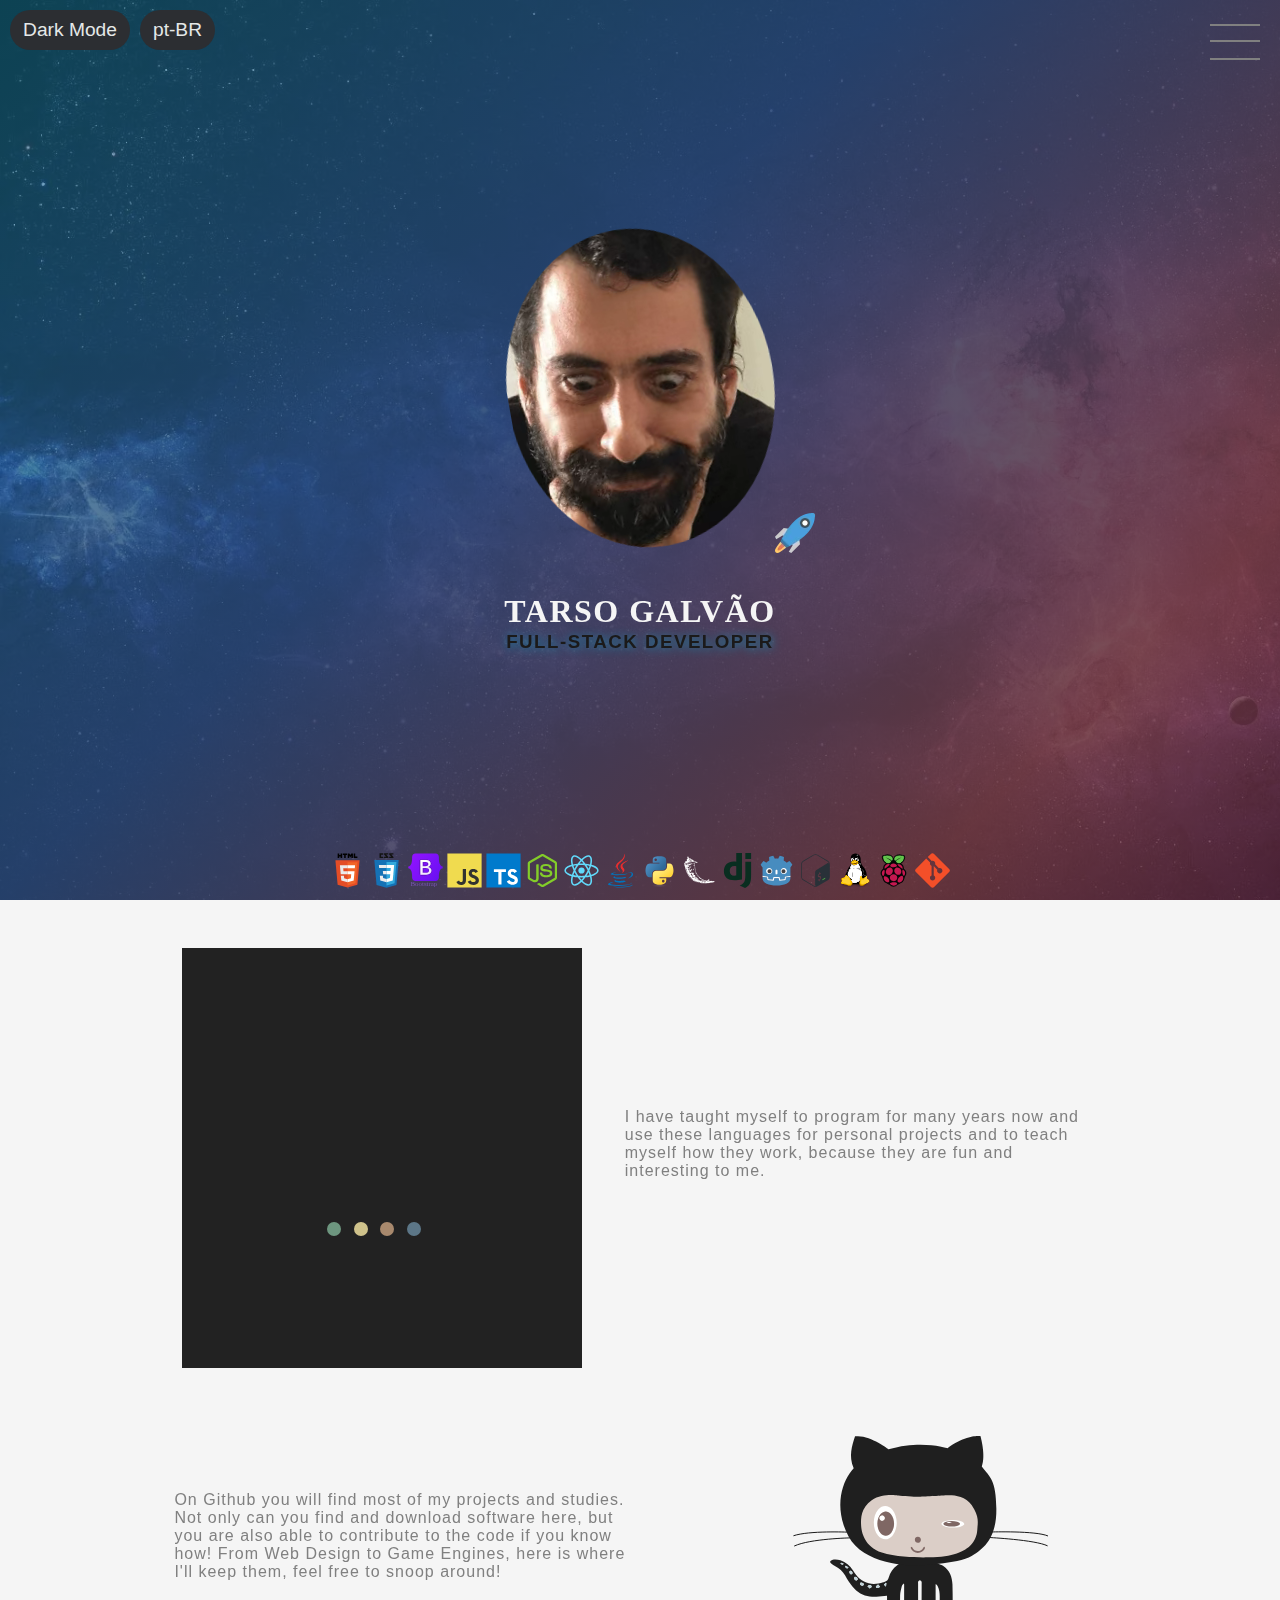
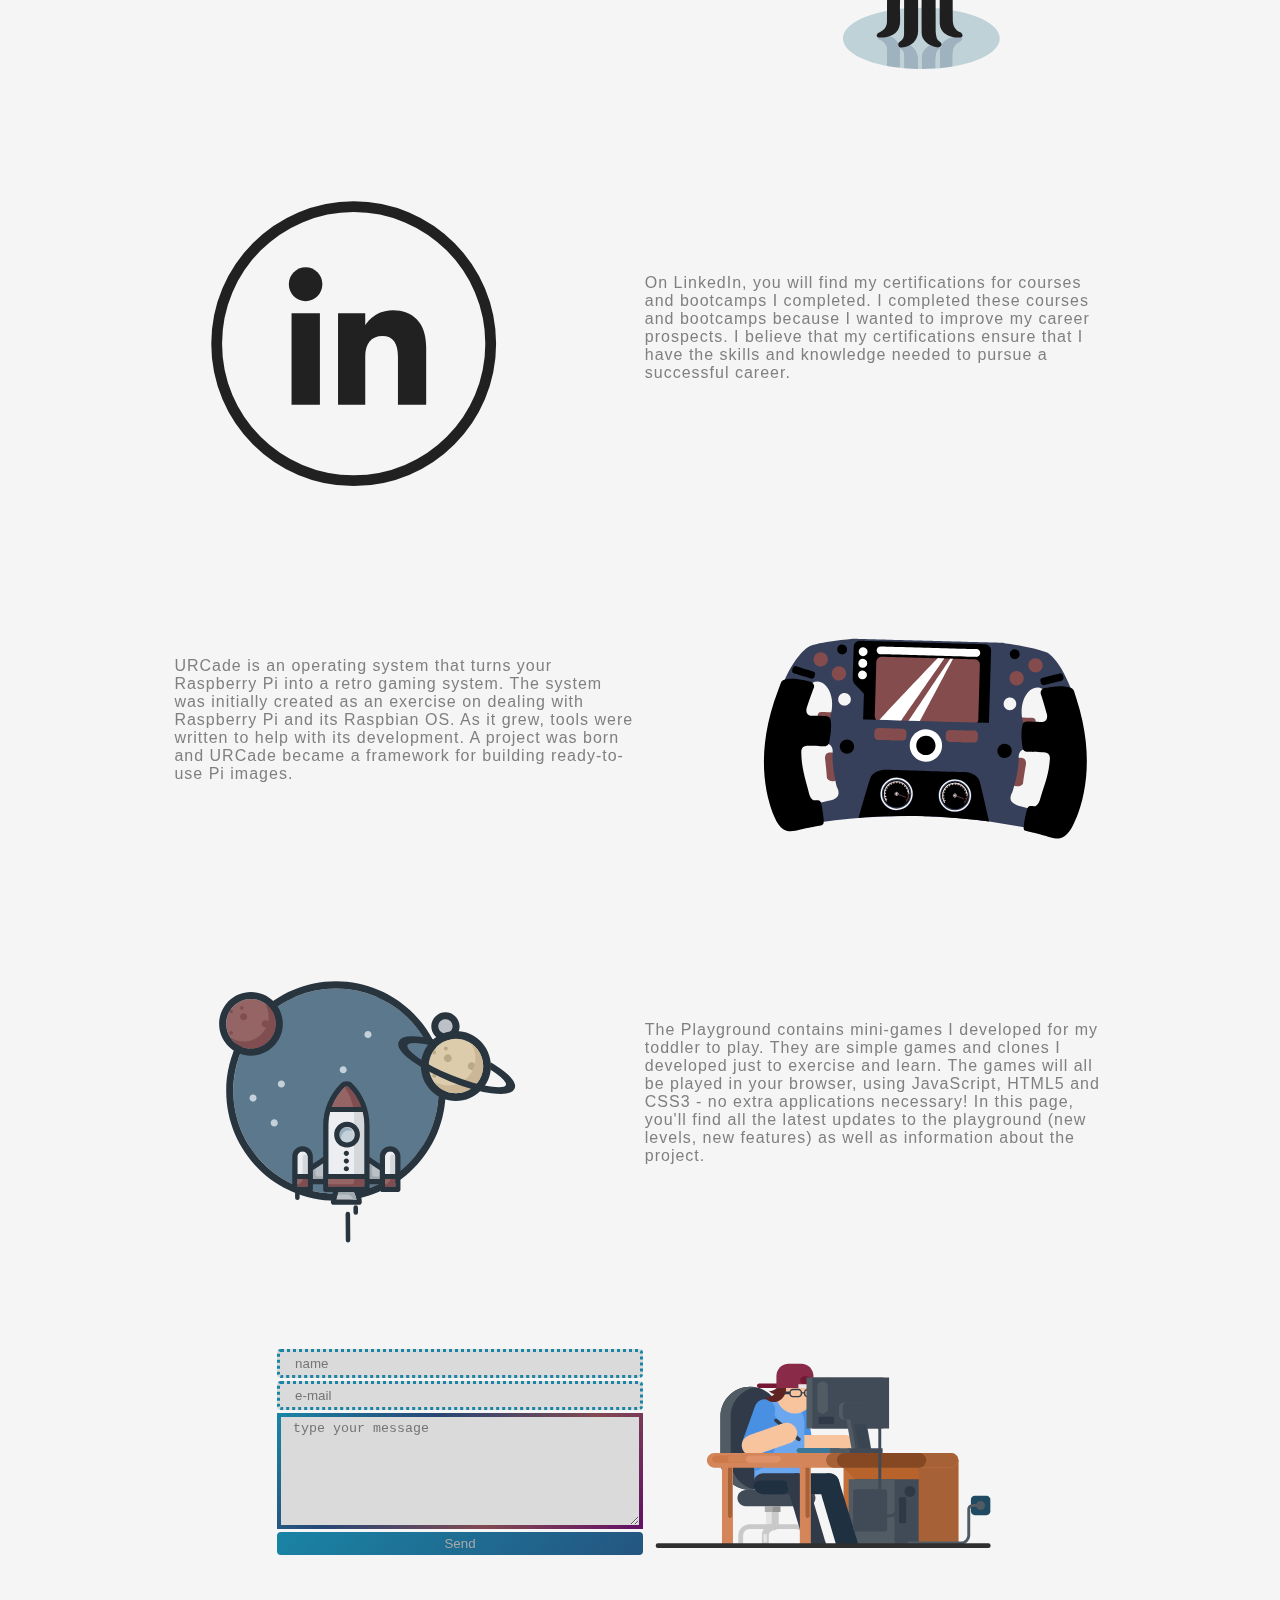
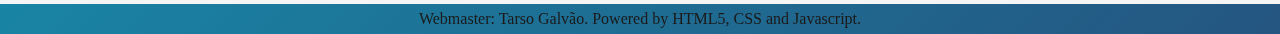
==== My Landing Page/index.html @ 0aa9a700 "video tags" ====
<!DOCTYPE html>
<html lang="en">

    <head>
        <meta charset="UTF-8">
        <meta name="viewport" content="width=device-width, initial-scale=1.0">
        <link rel="shortcut icon" type="image/png" href="favicon.png"/>
        <link rel="stylesheet" type="text/css" href="src/css/styles.css">
        <title>Tarso Galvão</title>
    </head>

    <body>
        <!-- HEADER -->
        <header id="Header" class="header">

            <div>
                <!-- mode/lang corner buttons -->
                <button id="mode-selector">texts changed in scripts.js</button>
                <button id="lang-selector">texts changed in scripts.js</button>
                
                <!-- corner menu -->
                <div class="checkbox-container">
                    <div class="checkbox-wrapper">

                        <!-- hamburguer menu -->
                        <input type="checkbox" id="toggle">
                        <label class="checkbox" for="toggle">
                            <div class="trace"></div>
                            <div class="trace"></div>
                            <div class="trace"></div>
                        </label>

                        <!-- menu items -->
                        <div class="menu"></div>
                        <nav class="menu-items">
                            <ul>
                                <li>
                                    <a id="cv">texts changed in scripts.js (Curriculum)</a>
                                </li>
                                <li>
                                    <a href="https://www.linkedin.com/in/tarsogalvao" target="_blank">Linkedin</a>
                                </li>
                                <li>
                                    <a href="https://github.com/surtarso" target="_blank">Github</a>
                                </li>
                                <li>
                                    <a href="https://www.instagram.com/surtarso/" target="_blank">Instagram</a>
                                </li>
                                <li>
                                    <a id="ct" href="mailto:tarso.galvao@gmail.com">texts changed in scripts.js (Contact)</a>
                                </li>
                            </ul>
                        </nav>
                    </div>
                </div>
            </div>

            <!-- Header main image + name text-->            
            <video playsinline autoplay muted loop class="header-image" width="267px" height="320px" src="img/me.webm" type="video/webm" preload="auto"></video>
            <h1>Tarso Galvão</h1>
            <!-- job description -->
            <h3 id="ht">texts changed in scripts.js</h3>
            <!-- rocket -->
            <a id="rocket"><img src="img/rocket.webp" width="40px" height="40px" type="image/webp" id="Rocket"></a>

            <!-- icons display -->
            <div class="row">
                <div class="column">
                    <img class="icons" type="image/svg+xml" width="35px" height="35px" title="HTML 5" src="img/icons/html5-original-wordmark.svg" />
                </div>
                <div class="column">
                    <img class="icons" type="image/svg+xml" width="35px" height="35px" title="CSS 3" src="img/icons/css3-original-wordmark.svg" />
                </div>
                <div class="column">
                    <img class="icons" type="image/svg+xml" width="35px" height="35px" title="Bootstrap" src="img/icons/bootstrap-original-wordmark.svg" />    
                </div>
                <div class="column">
                    <img class="icons" type="image/svg+xml" width="35px" height="35px" title="Javascript" src="img/icons/javascript-original.svg" />
                </div>
                <div class="column">
                    <img class="icons" type="image/svg+xml" width="35px" height="35px" title="Typescript" src="img/icons/typescript-original.svg" />
                </div>
                <div class="column">
                    <img class="icons" type="image/svg+xml" width="35px" height="35px" title="Node.js" src="img/icons/nodejs-original.svg" />
                </div>
                <div class="column">
                    <img class="icons" type="image/svg+xml" width="35px" height="35px" title="React.js" src="img/icons/react-original.svg" />
                </div>
                <div class="column">
                    <img class="icons" type="image/svg+xml" width="35px" height="35px" title="Java" src="img/icons/java-original.svg" />
                </div>
                <div class="column">
                    <img class="icons" type="image/svg+xml" width="35px" height="35px" title="Python" src="img/icons/python-original.svg" />
                </div>
                <div class="column">
                    <img class="icons" type="image/svg+xml" width="35px" height="35px" title="Flask" src="img/icons/flask-original.svg" />
                </div>
                <div class="column">
                    <img class="icons" type="image/svg+xml" width="35px" height="35px" title="Django" src="img/icons/django-plain.svg" />
                </div>          
                <div class="column">
                    <img class="icons" type="image/svg+xml" width="35px" height="35px" title="Godot Engine" src="img/icons/godot-original.svg" />
                </div>
                <div class="column">
                    <img class="icons" type="image/svg+xml" width="35px" height="35px" title="Born Again Shell" src="img/icons/bash-original.svg" /> 
                </div>
                <div class="column">
                    <img class="icons" type="image/svg+xml" width="35px" height="35px" title="Debian Linux" src="img/icons/linux-original.svg" />
                </div>
                <div class="column">
                    <img class="icons" type="image/svg+xml" width="35px" height="35px" title="Raspberry Pi" src="img/icons/raspberrypi-original.svg" />
                </div>
                <div class="column">
                    <img class="icons" type="image/svg+xml" width="35px" height="35px" title="Git/Github" src="img/icons/git-original.svg" />
                </div>
            </div>

        <!-- canvas testing ground -->    
        <canvas id="Canvas"></canvas>

        </header>

        <!-- cards container -->
        <main class="container">

            <!-- card 0 (no links) GRAPH -->
            <div class="card-container">
                    <div class="card-0 card-all">
                        <div class="card-iframe">
                            <div>
                                <iframe id="iFrame" loading="lazy" src="api/api.html?surtarso" scrolling="no"></iframe>
                            </div>
                        </div>
                    </div>
                </a>
                <div id="card-0" class="card-text">texts changed in scripts.js</div>
            </div>

            <!-- card 1 GITHUB -->
            <div class="card-container">
                <div id="card-1" class="card-text">texts changed in scripts.js</div>
                <a class="links" href="https://github.com/surtarso" target="_blank">
                    <div class="card-1 card-all">
                        <div class="card-wrapper">
                            <lottie-player class="card-icon" src="img/cards/github.json" background="transparent" speed="1" loop autoplay></lottie-player>
                        </div>
                    </div>
                </a>
            </div>

            <!-- card 2 LINKEDIN -->
            <div class="card-container">
                <a class="links" href="https://www.linkedin.com/in/tarsogalvao" target="_blank">
                    <div class="card-2 card-all">
                        <div class="card-wrapper">
                            <lottie-player class="card-icon" src="img/cards/linkedin.json" background="transparent" speed="1" loop autoplay></lottie-player>
                        </div>
                    </div>
                </a>
                <div id="card-2" class="card-text">texts changed in scripts.js</div>
            </div>

            <!-- card 3 URCADE -->
            <div class="card-container">
                <div id="card-3" class="card-text">texts changed in scripts.js</div>
                <a class="links" href="https://solidserverbr.ddns.net/urcade/" target="_blank">
                    <div class="card-3 card-all">
                        <div class="card-wrapper">
                            <lottie-player class="card-icon" src="img/cards/urcade.json" background="transparent" speed="1" loop autoplay></lottie-player>
                        </div>
                    </div>
                </a>
            </div>

            <!-- card 4 PLAYGROUND -->
            <div class="card-container">
                <a class="links" href="https://tarsogalvao.ddns.net/games">
                    <div class="card-4 card-all">
                        <div class="card-wrapper">
                            <lottie-player class="card-icon" src="img/cards/playground.json" background="transparent" speed="1" loop autoplay></lottie-player>
                        </div>
                    </div>
                </a>
                <div id="card-4" class="card-text">texts changed in scripts.js</div>
            </div>

        <!-- pre-footer (messages) wrapper-->
        <div class="msgbox-wrapper">

             <!--MESSAGE-BOX -->
            <div class="form-container">
                <form class="form" action="https://formsubmit.co/84650f89c803d4646b0d3490539ffc29" method="POST">
                    <input type="hidden" name="_next" value="https://tarsogalvao.ddns.net/cv/thanks.html">
                    <input type="text" name="_honey" class="message-honey">
                    <input type="hidden" name="_captcha" value="false">
                    <input type="hidden" name="_subject" value="Mensagem do site!">
                    <input class="form-input" type="text" name="name" required placeholder="name">
                    <input class="form-input" type="email" name="email" required placeholder="email">
                    <textarea class="form-message" name="message" required placeholder="message"></textarea>
                    <button class="form-btn" type="submit">texts changed in scripts.js</button>
                </form>
            </div>
            <!-- message icon -->
            <div class="form-container">
                <lottie-player class="card-icon" src="img/working.json" background="transparent" speed="1" loop autoplay></lottie-player>
            </div>          
        </div>

    </main>
        <!-- FOOTER -->
        <footer class="footer">
            <a href="mailto:tarso.galvao@gmail.com">Webmaster: Tarso Galvão</a>
            <p>. Powered by HTML5, CSS and Javascript.</p>
        </footer>

        <!-- mode and language buttons toggler, rocket control -->
        <script async type="text/javascript" src="src/js/scripts.js" nonce="rAnd0m123"></script>
        <!-- cards animated figures (json player)-->
        <script defer type="text/javascript" src="src/js/lottie-player.js" nonce="rAnd0m123"></script>
        <!-- canvas -->
        <!-- <script type="text/javascript" src="src/js/canvas.js" nonce="rAnd0m123"></script> -->
    </body>
</html>
---- My Landing Page/src/css/styles.css ----
body {
    padding: 0;
    margin: 0;
    background: whitesmoke;
    font-family: Cambria, Cochin, Georgia, Times, 'Times New Roman', serif;
    text-decoration: none;
    overflow-x: clip;
    transition: all 0.5s linear;
}
body.dark-mode { background: #1a1919; }

/* html canvas */
#Canvas{
    position: absolute;
    margin: 0;
    padding: 0;
    /* border: 10px solid black; */
}
/* -------------------------------------------------------CORNER BUTTONS: */
/* light/dark and lang BUTTONS */
#mode-selector,
#lang-selector{
    z-index: 2;
    cursor: pointer;
    position: fixed;
    top: 0;
    left: 0;
    margin-left: 10px;
    margin-top: 10px;
	border-radius: 40px;
	font-size: 1.2rem;
	height: 40px;
	width: 120px;
	border: none;
	background-color: #2c2e32;
	color: #e5e8e8;
	transition: all 0.3s linear;
}
/* language selector button diff */
#lang-selector{
    margin-left: 140px;
	width: 75px;
}

#mode-selector:hover,
#lang-selector:hover {
	background-color: #000401;
    transition: all 0.3s linear;
}
#mode-selector.dark-mode,
#lang-selector.dark-mode {
	background-color: #e5e8e8;
	color: #35383c;
    transition: all 0.3s linear;
}
#mode-selector.dark-mode:hover,
#lang-selector.dark-mode:hover {
	background-color: #4e545c;
	color: #e5e8e8;
    transition: all 0.3s linear;
}



/* ----------------------------------------------------------HEADER: */
/* header bg */
.header { /* light years */
    height: 100vh;
    width: 100%;
    background: linear-gradient(-45deg,rgb(73, 12, 73, 0.5), rgba(109, 57, 65, 0.9), rgb(40, 70, 116, 0.9), rgb(25, 132, 165, 0.5)), url('../../img/bg/nebula.webp');
    background-size: 140%;
    display: flex;
    flex-direction: column;
    align-items: center;
    justify-content: center;
    position: center;
    animation: backgroundTransition 18s ease-in-out infinite;
    transition: all 0.5s linear;
}
.header.dark-mode {  /* black hole */
    animation: none;
    background: linear-gradient(-45deg,rgba(27, 7, 27, 0.7), rgba(1, 21, 27, 0.7)), url('../../img/bg/blackhole.webp');
    background-position: center;
    background-repeat: repeat-y;
    animation: backgroundTransition-dark 16s ease-in-out infinite;
    transition: all 0.5s linear; 
}

@keyframes backgroundTransition {
    0%   { background-position: 0%  80%; }
    50%  { background-position: 80% 100%; }
    100% { background-position: 0%  80%; }
}
@keyframes backgroundTransition-dark {
    0%   { background-size: 150%; }
    50%  { background-size: 180%; }
    100% { background-size: 150%; }
}

h1{  /*tarso galvao*/
    text-transform: uppercase;
    letter-spacing: 1.5px;
    color: whitesmoke;
    animation: header-text 2s 1;
    margin-top: -5px;
    transition: all 0.5s linear;
}
h1.dark-mode { color:rgb(93, 73, 129); }

h3, h4{  /*full stack dev*/
    margin-top: -20px;
    font-family: Arial;
    font-weight: bold;
    text-transform: uppercase;
    letter-spacing: 1.5px;
    color: #1b1a1a;
    text-shadow: rgb(25, 132, 165) 1px 1px 10px;

    animation: header-text 2.5s 1;
    animation-timing-function: cubic-bezier(0.075, 0.82, 0.165, 1);
    transition: all 0.5s linear;
}
h4.dark-mode,
h3.dark-mode {
    color: gray;
    text-shadow: #88acd1 1px 1px 4px;

}

@keyframes header-text {
    0%  { color: transparent; }
    35% { letter-spacing: 5px;
          margin-bottom: -10px; }
    85% { letter-spacing: 1.5px; }
}

.header-image { /*my ugly ass face*/
    visibility: visible;
    opacity: 1;
    transform: rotate(-10deg);
    /* height: 40%; */
    border-radius: 50%;
    margin-bottom: 50px;
    transition: all 0.5s linear;
}
.header-image.dark-mode{
    filter:grayscale(0.5);
}

/* --------------------------------------------------ROCKET CONTROL: */
/* the rocket anchor*/
#rocket{
    position: absolute;
    left: 50%;
    right: 50%;
}

/* the rocket img */
#Rocket {
    margin: 0;
    margin-top: 170px;
    padding: 15vh;
    animation: infinite-spinning 4s infinite;
    animation-timing-function: linear;
    transform-origin: 0% 0%;
}

#Rocket:hover {
    animation-play-state: paused;
}

@keyframes infinite-spinning {
    from { transform: rotate(0deg); }
    to   { transform: rotate(-360deg); }
}


/* ---------------------------------------------PROG. LANGUAGES ICONS: */
/* programming language icons*/
.icons{
    /* width: 35px; */
    padding: 2px;
    transition: all 0.5s linear;
}

.icons:hover{
    content: attr(data-text);
    transform: scale(1.5);
    transition: all 0.1s linear;
}

.row{
    position: absolute;
    display: flex;
    flex-wrap: wrap-reverse;
    bottom: 0;
    padding: 0.5%;
    animation: icon-shrink 2s 1;
    animation-timing-function: cubic-bezier(0.075, 0.82, 0.165, 1);
}

@keyframes icon-shrink{
    0%   { transform: scale(1.5); }
    60%  { transform: scale(0.8); }
    100% { transform: scale(1); }
}


/* --------------------------------------------------- MENU HAMBURGUER: */
/* menu hamburger */
.checkbox-container {
    display: flex;
    justify-content: center;
    align-items: center;
}

.checkbox {
    height: 100px;
    width: 90px;
    position: fixed;
    top: 0;
    right: 0;
    display: flex;
    justify-content: center;
    cursor: pointer;
    z-index: 3;
    transition: 400ms ease-in-out 0;
}

.checkbox .trace {
    width: 50px;
    height: 2px;
    background-color: gray;
    position: absolute;
    transition: 0.5s ease-in-out;
}

/* menu unclicked*/
.checkbox .trace:nth-child(1) {
    top: 24px;
    transform: rotate(0);
}
.checkbox .trace:nth-child(2) {
    top: 40px;
    transform: rotate(0);
}
.checkbox .trace:nth-child(3) {
    top: 58px;
    transform: rotate(0);
}

/* menu clicked animation*/
#toggle:checked + .checkbox .trace:nth-child(1) {
    transform: rotate(45deg);
    background-color: purple;
    top: 47px;
}
#toggle:checked + .checkbox .trace:nth-child(2) {
    transform: translateX(100px);
    width: 30px;
    visibility: hidden;
    opacity: 0;
}
#toggle:checked + .checkbox .trace:nth-child(3) {
    transform: rotate(-45deg);
    background-color: purple;
    top: 48px;
}

/* some com o checkbox original */
#toggle { display: none; }

/* ---------------------------------------------- MENU HB LINKS/TEXT: */
.menu {
    position: fixed;
    top: 28px;
    right: 30px;
    background: transparent;
    height: 40px;
    width: 40px;
    border-radius: 50%;
    box-shadow: 0px 0px 0px 0px gray;
    z-index: -1;
    transition: 400ms ease-in-out 0s;
}

.menu-items {
    position: fixed;
    top: 0;
    left: 0;
    width: 100%;
    height: 100vh;
    display: flex;
    justify-content: center;
    align-items: center;
    z-index: 2;
    opacity: 0;
    visibility: hidden;
    transition: 400ms ease-in-out 0s;
}

.menu-items ul {
    list-style-type: none;
    text-align: right;
}

.menu-items ul li a {
    margin: 10px 0;
    color: rgb(83, 46, 83);
    text-decoration: none;
    text-transform: uppercase;
    letter-spacing: 4px;
    font-size: 35px;
}
.menu-items.dark-mode ul li a { color: gray; }

/* animacao do conteudo do menu abrindo*/
#toggle:checked + .checkbox { background-color: whitesmoke; }
/* cor do fundo do hamburguer*/
#toggle:checked + .checkbox.dark-mode { background-color: #1b1a1a; }

#toggle:checked ~ .menu { /* COR DO FUNDO DO MENU ABERTO*/
    box-shadow: 0px 0px 0px 100vmax whitesmoke;
    z-index: 2;
}
#toggle:checked ~ .menu.dark-mode { /* COR DO FUNDO DO MENU ABERTO*/
    box-shadow: 0px 0px 0px 100vmax #1b1a1a;
    z-index: 2;
}

#toggle:checked ~ .menu-items {
    visibility: visible;
    opacity: 1;
}


/* --------------------------------------------------------CARDS:  */
.container {
    width: 100%;
    height: auto;
    display: flex;
    flex-direction: column;
    justify-content: space-between;
    align-items: center;
    margin: 3rem 0;
    text-decoration: none;
    transition: all 0.5s linear;
}
.card-container {
    display: flex;
    align-items: center;
    justify-content: space-evenly;
    width: 90%;
    text-decoration: none;
    transition: all 0.5s linear;
}

/* all cards */
.card-all{
    margin: 2rem 0 0;
    display: flex;
    justify-content: center;
    align-items: center;
    cursor: pointer;
    filter: grayscale(0.7);
    transition: 0.3s;
}
.card-all:hover{
    filter: grayscale(0);
}
/* api iframe (card-0) PIECHART */
.card-0{ 
    height: 360px;
    width: 300px;
}
#iFrame{
    width: 400px;
    height: 420px;
    top: 50%;
    left: 50%;
    border: none;
}
.card-iframe { margin-left: 25%; }
.card-icon{
    width:360px;
}
/* textos ao lado dos cards */
.card-text {
    width: 40%;
    font-family: sans-serif;
    letter-spacing: 1px;
    color: gray; /* cor do texto ao lado dos cards*/
    transition: all 0.4s linear;
}

.card-wrapper {
    text-align: center;
    display: flex;
    flex-direction: column;
    justify-content: center;
    align-items: center;
    position: relative;
}
.card-all:hover > .card-wrapper::before{
    text-decoration: none;
    opacity: 0.5;
    width: 350px;
    height: 350px;
}
.card-wrapper::before {
    content: '';
    position: absolute;
    height: 150px;
    width: 150px;
    display: block;
    /* cor da borda do card antes hover*/
    border: 5px dotted rgb(13, 160, 197); 
    opacity: 0;
    border-radius: 40%;
    transition: 0.3s;
}

.links { text-decoration: none; }



/* -------------------------------------------------------EMAIL FORM: */
.msgbox-wrapper{
    padding: 0;
    margin: 0;
    margin-bottom: -75px;
    display: grid;
    grid-auto-flow: column;
}

.form-container{
    display: inline-flex;
    align-items: center;
    justify-content: center;

}

.form{
    display: flex;
    flex-direction: column;
}
.message-honey{
    display:none;
}
.form-input,
.form-message,
.form-btn{
    padding: 4px;
    margin-top: 3px;
    border: 3px dotted rgb(25, 132, 165);
    border-radius: 4px;
    background-color: rgb(218, 218, 218);
    min-width: 350px;
}
.form-message{
    height:100px;
    border-width: 4px;
    border-image: linear-gradient(-45deg, rgb(100, 17, 100), rgb(129, 73, 82), rgb(40, 70, 116), rgb(25, 132, 165)) 1;
}
.form-btn{
    cursor: pointer;
    background: linear-gradient(-45deg, rgb(100, 17, 100), rgb(129, 73, 82), rgb(40, 70, 116), rgb(25, 132, 165));
    animation: backgroundTransition 8s ease-in-out infinite;
    background-size: 400% 400%;
    color: darkgray;
    border: 0;
}

/* dark-mode message box*/
.form-input.dark-mode,
.form-message.dark-mode,
.form-btn.dark-mode{
    border: 3px dotted rgb(134, 190, 190);
}
.form-message.dark-mode { border: 4px solid rgb(134, 190, 190); }

.form-btn.dark-mode{
    animation: none;
    border: 0;
}


/* -----------------------------------------------------------FOOTER: */

.footer {
    z-index: 1;
    height: 30px;
    width: 100%;
    display: flex;
    justify-content: center;
    align-items: center;
    background: linear-gradient(-45deg, rgb(100, 17, 100), rgb(129, 73, 82), rgb(40, 70, 116), rgb(25, 132, 165));
    background-size: 400% 400%;
    animation: backgroundTransition 8s ease-in-out infinite;
}
.footer.dark-mode { background: #1b1a1a; }

.footer a,
.footer p{
    text-decoration: none;
    color: #1b1919;
}
.footer.dark-mode a,
.footer.dark-mode p{
    color: rgb(139, 135, 135);
}



/*---------------------------------------------------------------------------------------*/
/* ----------------------------------------RESPONSIVO----------------------------------- */
/*------------------------------------------------------------------------810px----------*/

@media (max-width: 810px) {
    #Rocket{
        width:35px;
        height:35px;
        margin-top: 250px;
        padding: 12vmax;
    }
    .icons { width: 23px; }

    .card-iframe{ margin-left: 5%; }

    #mode-selector{
        margin-top: 23px;
        margin-left: 20px;
        font-size: 11px;
        width: 50px;
        height: 50px;
    }
    #lang-selector{
        margin-top: 23px;
        margin-left: 80px;
        font-size: 11px;
        width: 50px;
        height: 50px;
    }
    
    .checkbox .trace {
        width: 40px;
        height: 5px;
    }
    .header { background-size: cover; }

    .header.dark-mode{
        animation: none;
        animation: backgroundTransition-dark2 16s ease-in-out infinite;
    }
    @keyframes backgroundTransition-dark2 {
        0%   { background-size: 320%; }
        50%  { background-size: 280%; }
        100% { background-size: 320%; }
    }

    h1 { margin-top: -20px; }

    .header-image{
        margin-top: 100px;
        /* height: 35%; */
    }

    .checkbox .trace:nth-child(1) {
        top: 25px;
        transform: rotate(0);
    }
    .checkbox .trace:nth-child(2) {
        top: 40px;
        transform: rotate(0);
    }
    .checkbox .trace:nth-child(3) {
        top: 55px;
        transform: rotate(0);
    }
    .container { margin-top: 2px; }
    .card-container {
        flex-direction: column;
    }
    .container .card-container:nth-child(1),
    .container .card-container:nth-child(3),
    .container .card-container:nth-child(5) {
        flex-direction: column-reverse;
    }
    .card-all{
        filter: none;
    }
    .card {
        height: 250px;
        width: 250px;
    }
    .card-text {
        width: 90%;
        margin-top: 3rem;
        text-align: center;
    }
    .msgbox-wrapper{
        margin-top: 40px;
        grid-auto-flow: row;
        grid-auto-rows: max-content;
    }
    .footer,
    .footer.dark-mode{
        font-size: 12px;
    }
}


/*---------------------------------------------------------------------------------------*/
/* ----------------------------------------RESPONSIVO----------------------------------- */
/*----------------------------------------------------------------------------428px------*/
@media (max-width: 428px) {
    #Rocket{
        margin-top: 80px;
    }
    .header-image{
        margin-top: 0px;
        width: 15rem;
        height: auto;
    }
    .icons { width: 20px; }
    .header.dark-mode{
        animation: none;
        animation: backgroundTransition-dark3 16s ease-in-out infinite;
    }
    @keyframes backgroundTransition-dark3 {
        0%   { background-size: 400%; }
        50%  { background-size: 360%; }
        100% { background-size: 400%; }
    }
    .msgbox-wrapper{
        grid-auto-flow: row;
    }


}
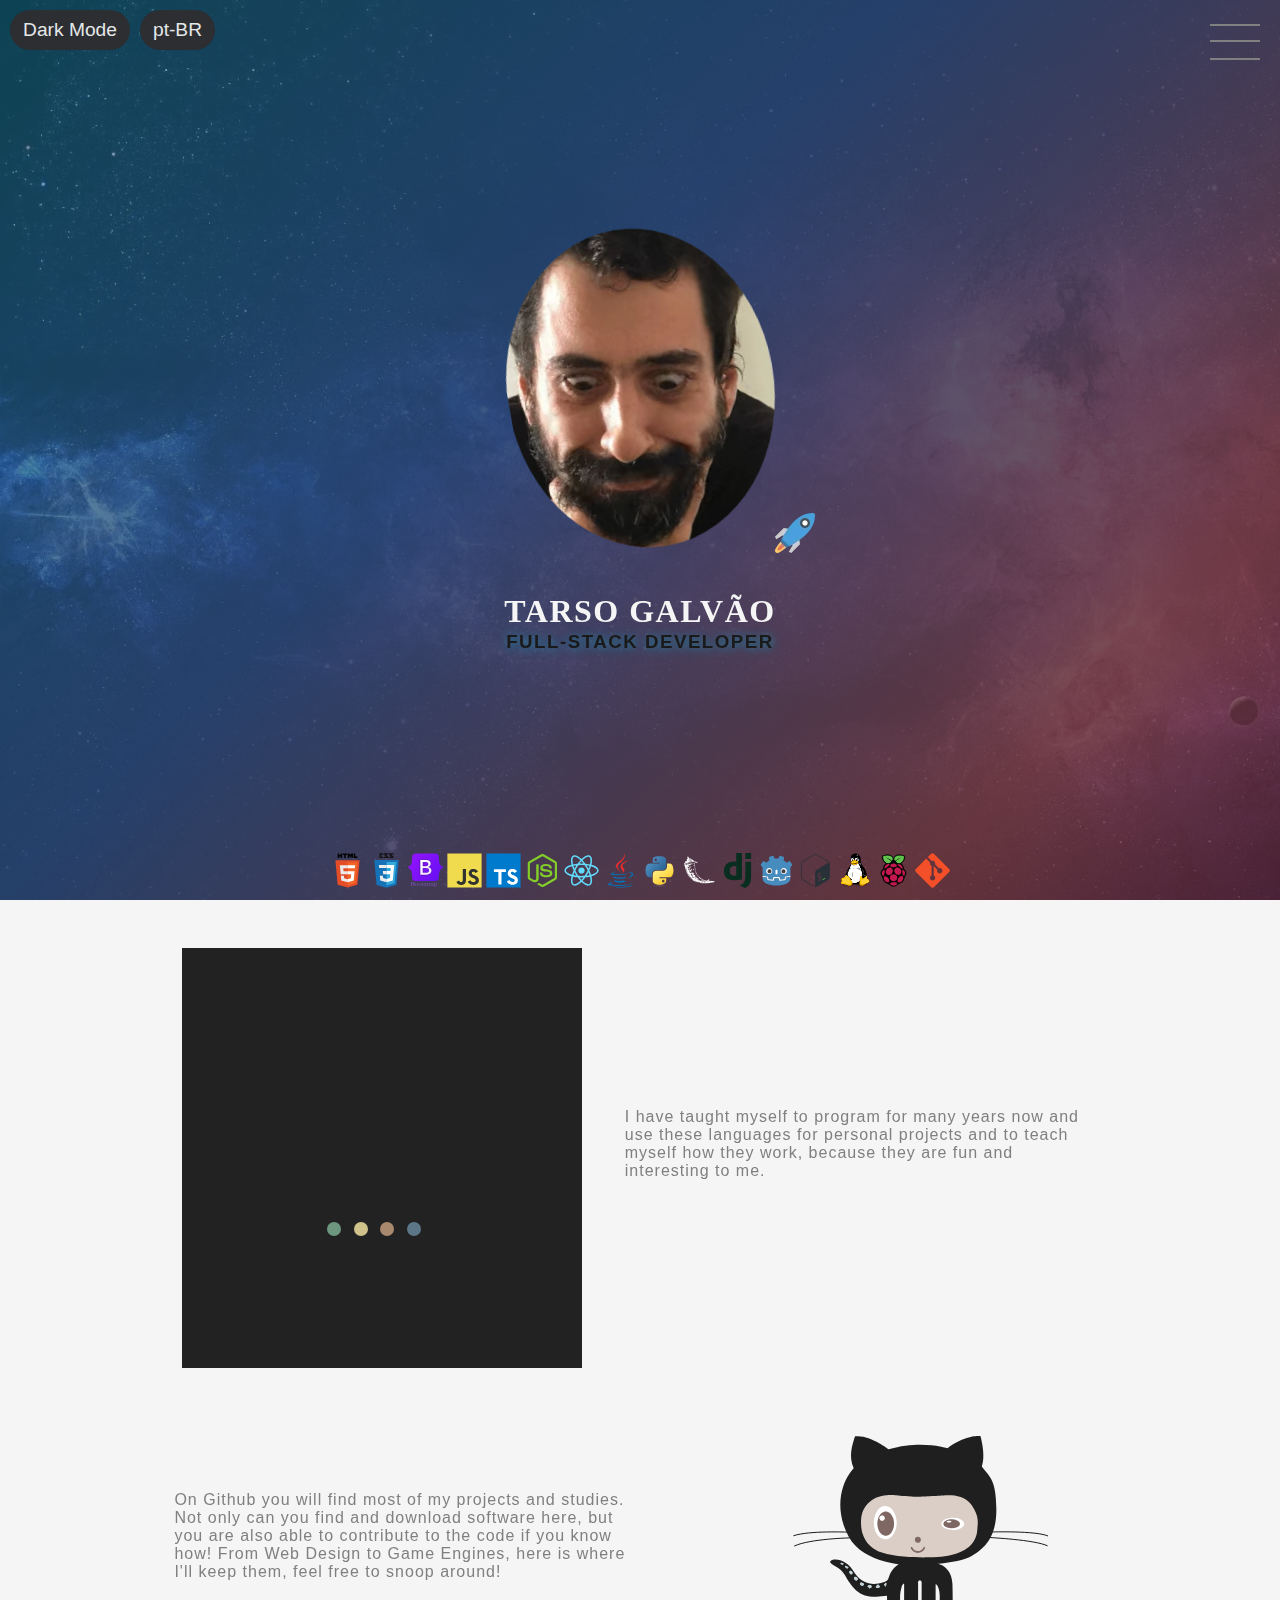
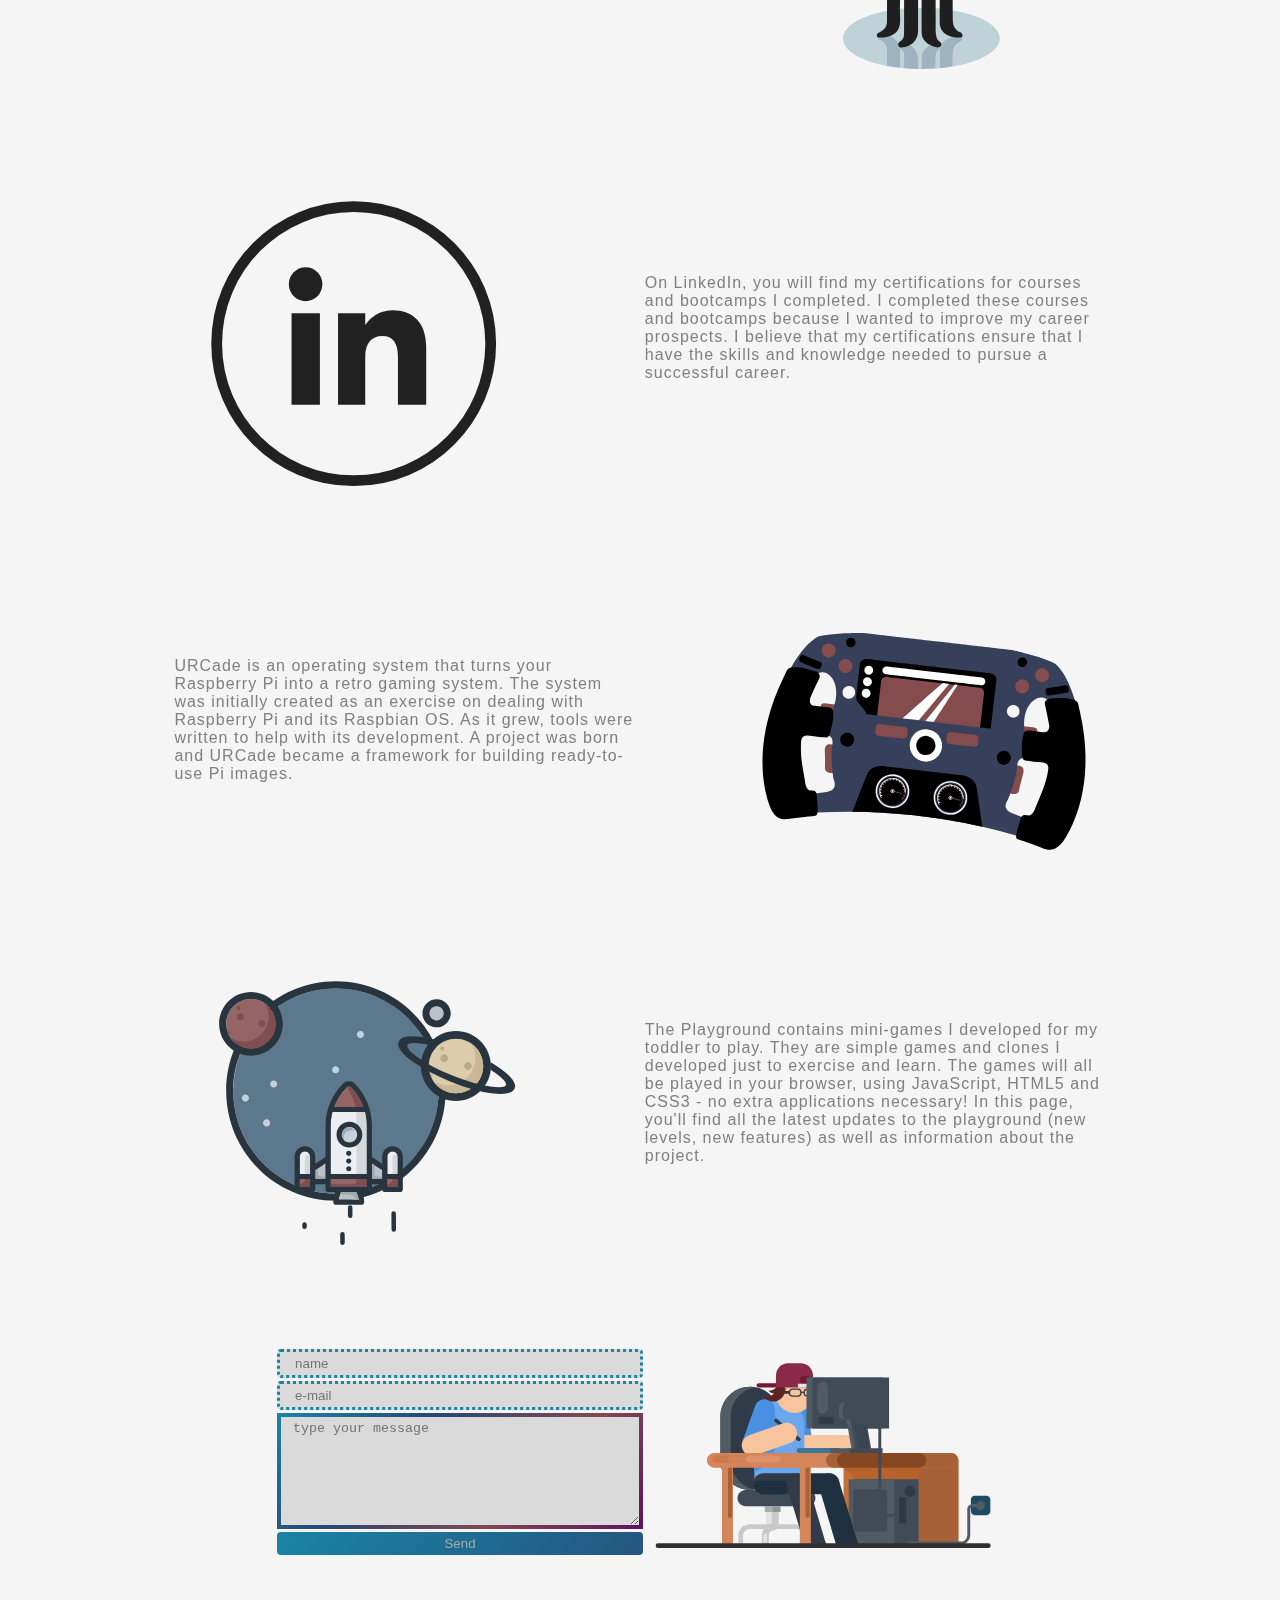
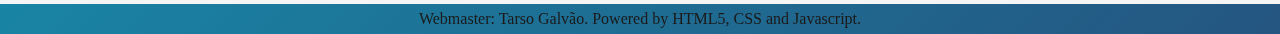
==== commit d7cdb0f9: "added webm, still wont play on ios" ====
--- a/My Landing Page/index.html
+++ b/My Landing Page/index.html
@@ -56,7 +56,7 @@
             </div>
 
             <!-- Header main image + name text-->            
-            <video playsinline autoplay muted loop class="header-image" width="267px" height="320px" src="img/me.webm" type="video/webm" preload="auto"></video>
+            <video muted autoplay playsinline loop class="header-image" width="267px" height="320px" src="img/me.webm" type="video/webm" type="video/webm; codecs='vp9, opus'" preload="auto"></video>
             <h1>Tarso Galvão</h1>
             <!-- job description -->
             <h3 id="ht">texts changed in scripts.js</h3>
--- a/My Landing Page/src/css/styles.css
+++ b/My Landing Page/src/css/styles.css
@@ -4,7 +4,7 @@
     background: whitesmoke;
     font-family: Cambria, Cochin, Georgia, Times, 'Times New Roman', serif;
     text-decoration: none;
-    overflow-x: clip;
+    overflow-x: hidden;
     transition: all 0.5s linear;
 }
 body.dark-mode { background: #1a1919; }
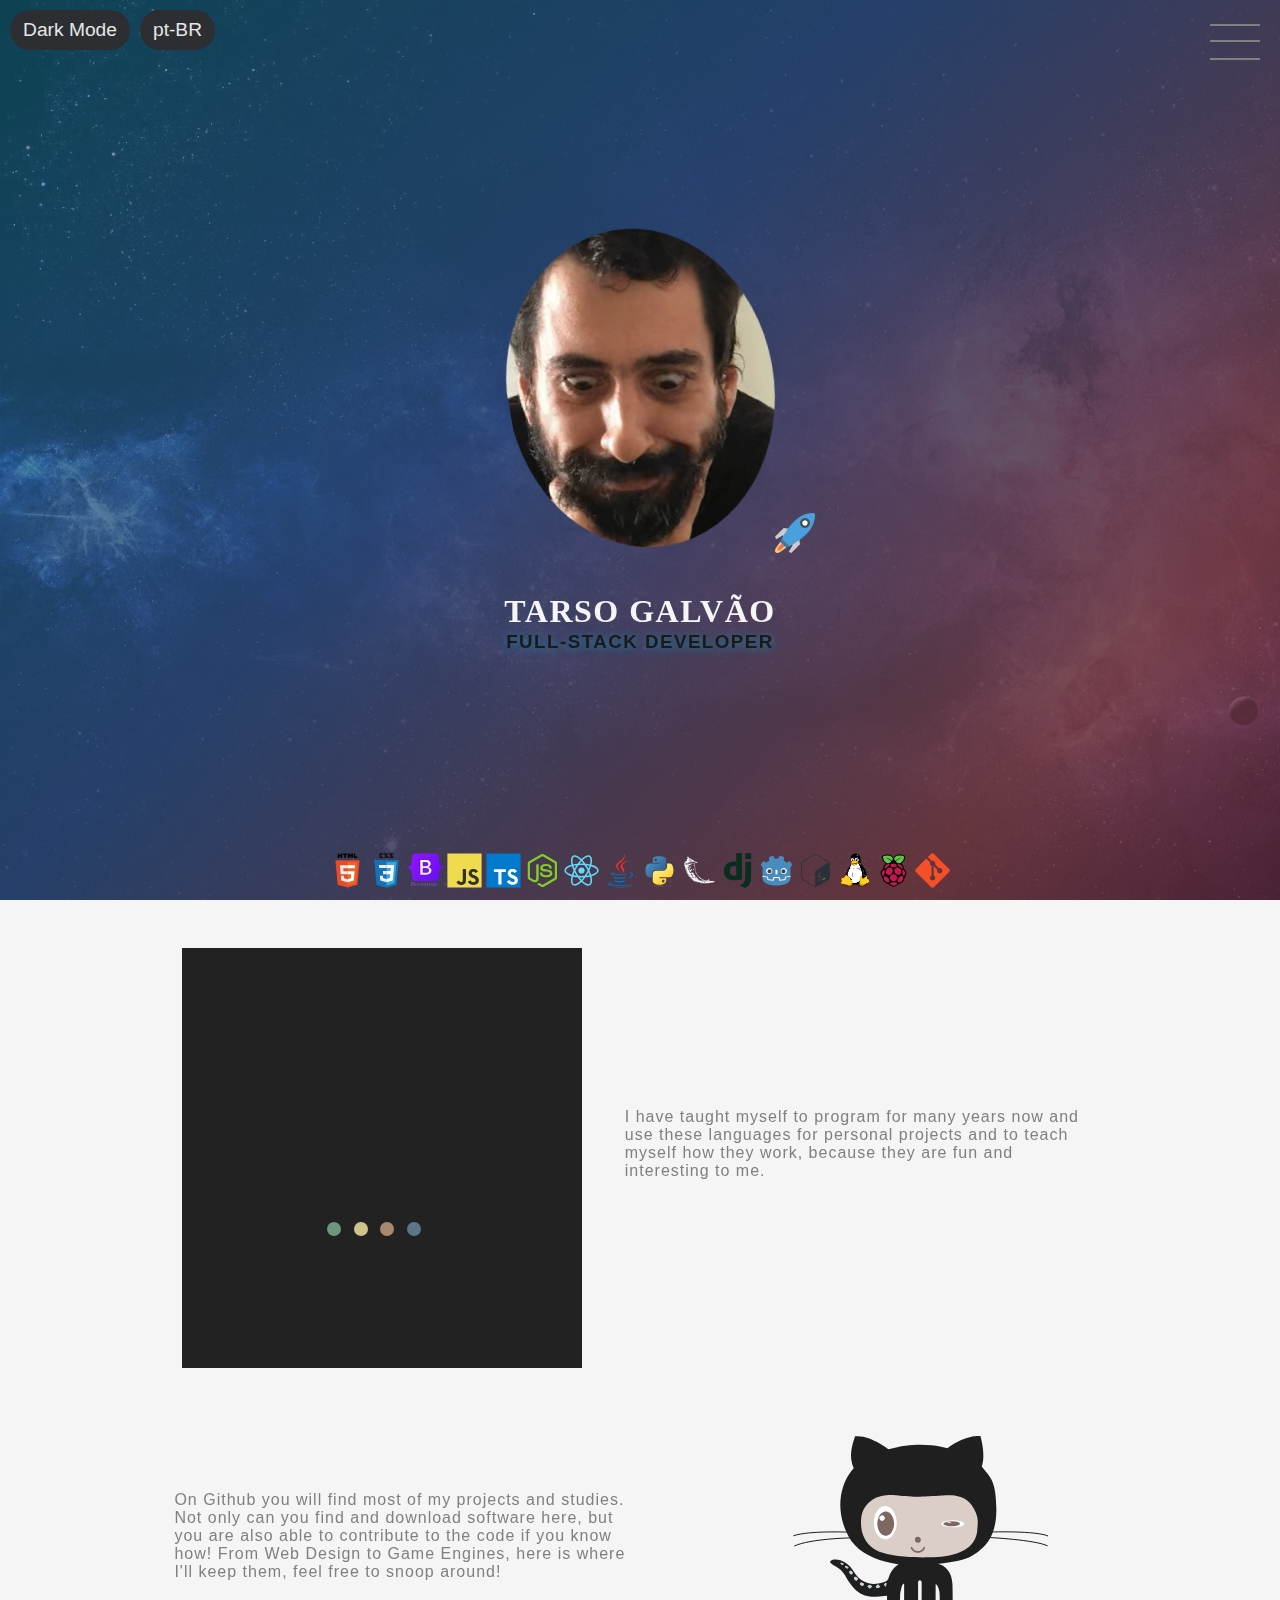
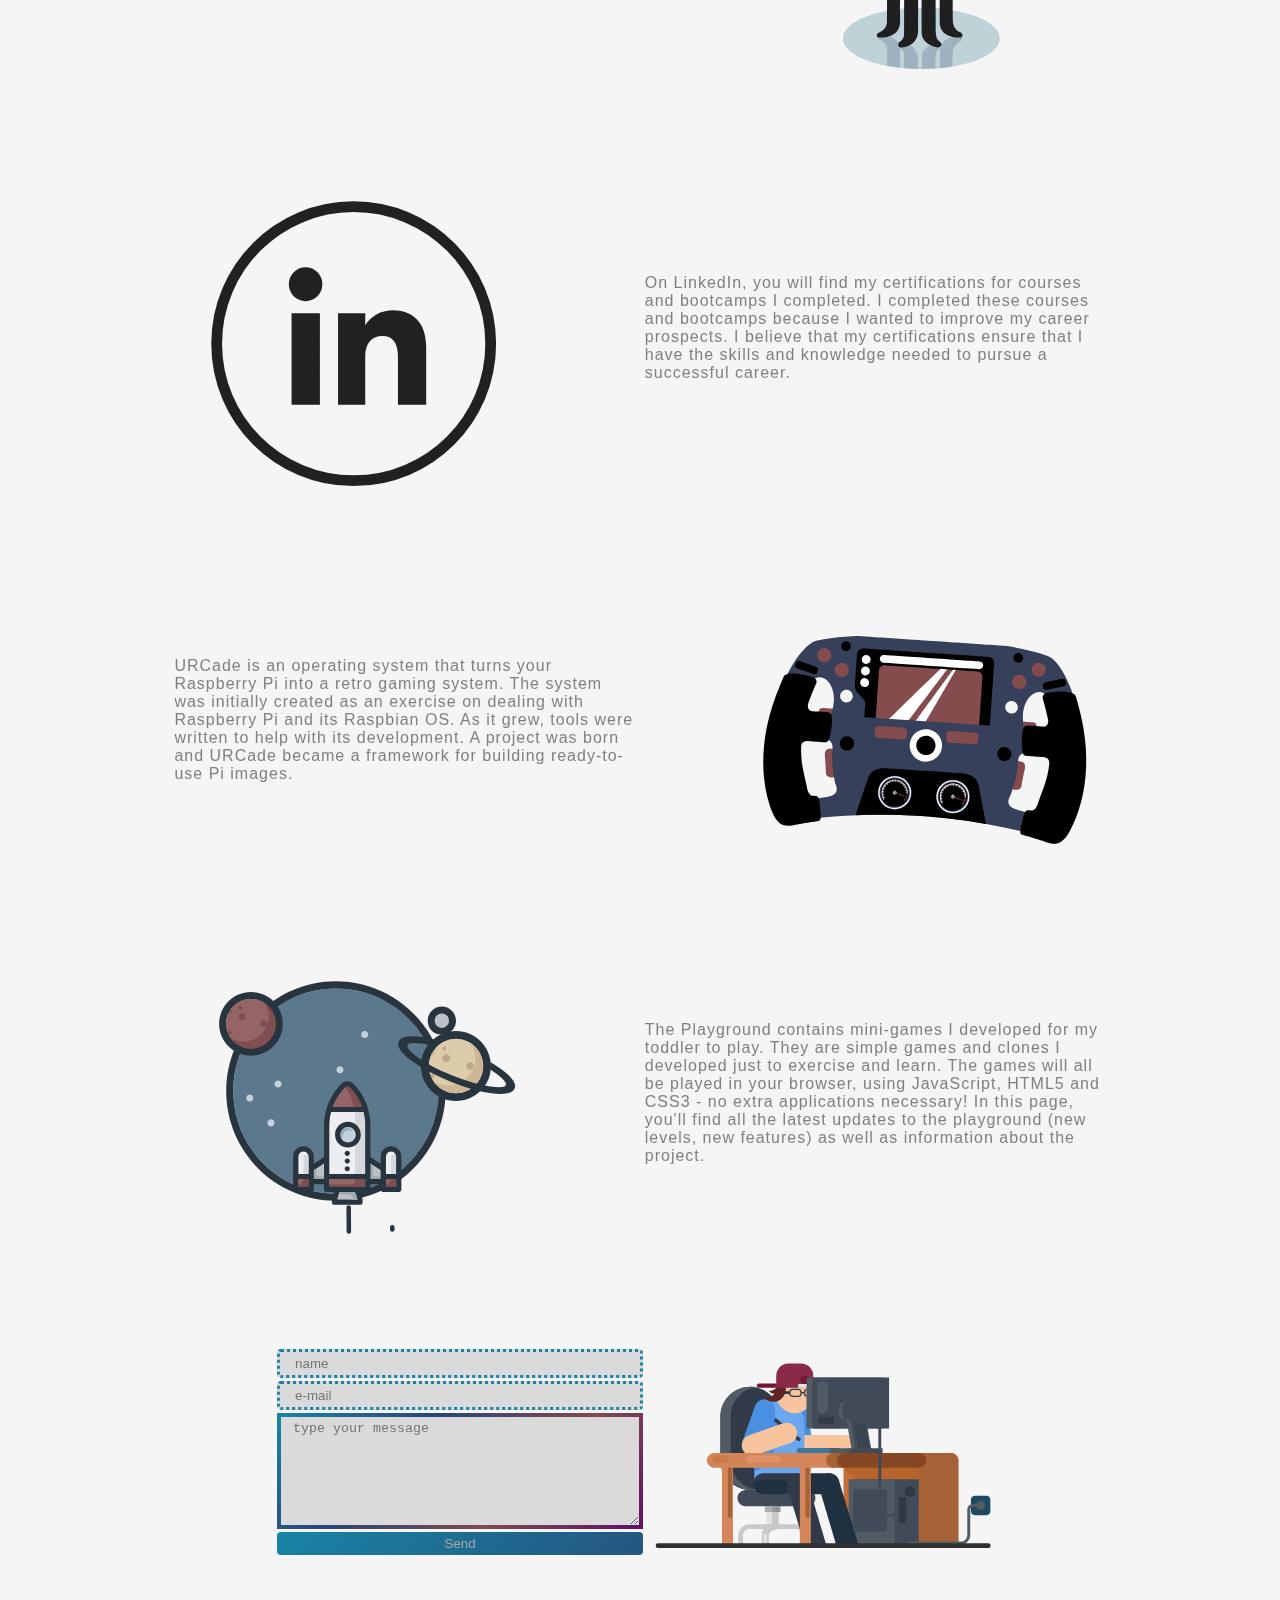
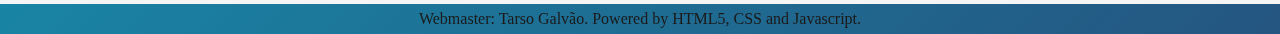
==== commit cb3d1550: "added blank target to cvs" ====
--- a/My Landing Page/index.html
+++ b/My Landing Page/index.html
@@ -35,7 +35,7 @@
                         <nav class="menu-items">
                             <ul>
                                 <li>
-                                    <a id="cv">texts changed in scripts.js (Curriculum)</a>
+                                    <a id="cv" target="_blank">texts changed in scripts.js (Curriculum)</a>
                                 </li>
                                 <li>
                                     <a href="https://www.linkedin.com/in/tarsogalvao" target="_blank">Linkedin</a>
@@ -55,7 +55,7 @@
                 </div>
             </div>
 
-            <!-- Header main image + name text-->            
+            <!-- Header main image + name text-->           
             <video muted autoplay playsinline loop class="header-image" width="267px" height="320px" src="img/me.webm" type="video/webm" type="video/webm; codecs='vp9, opus'" preload="auto"></video>
             <h1>Tarso Galvão</h1>
             <!-- job description -->
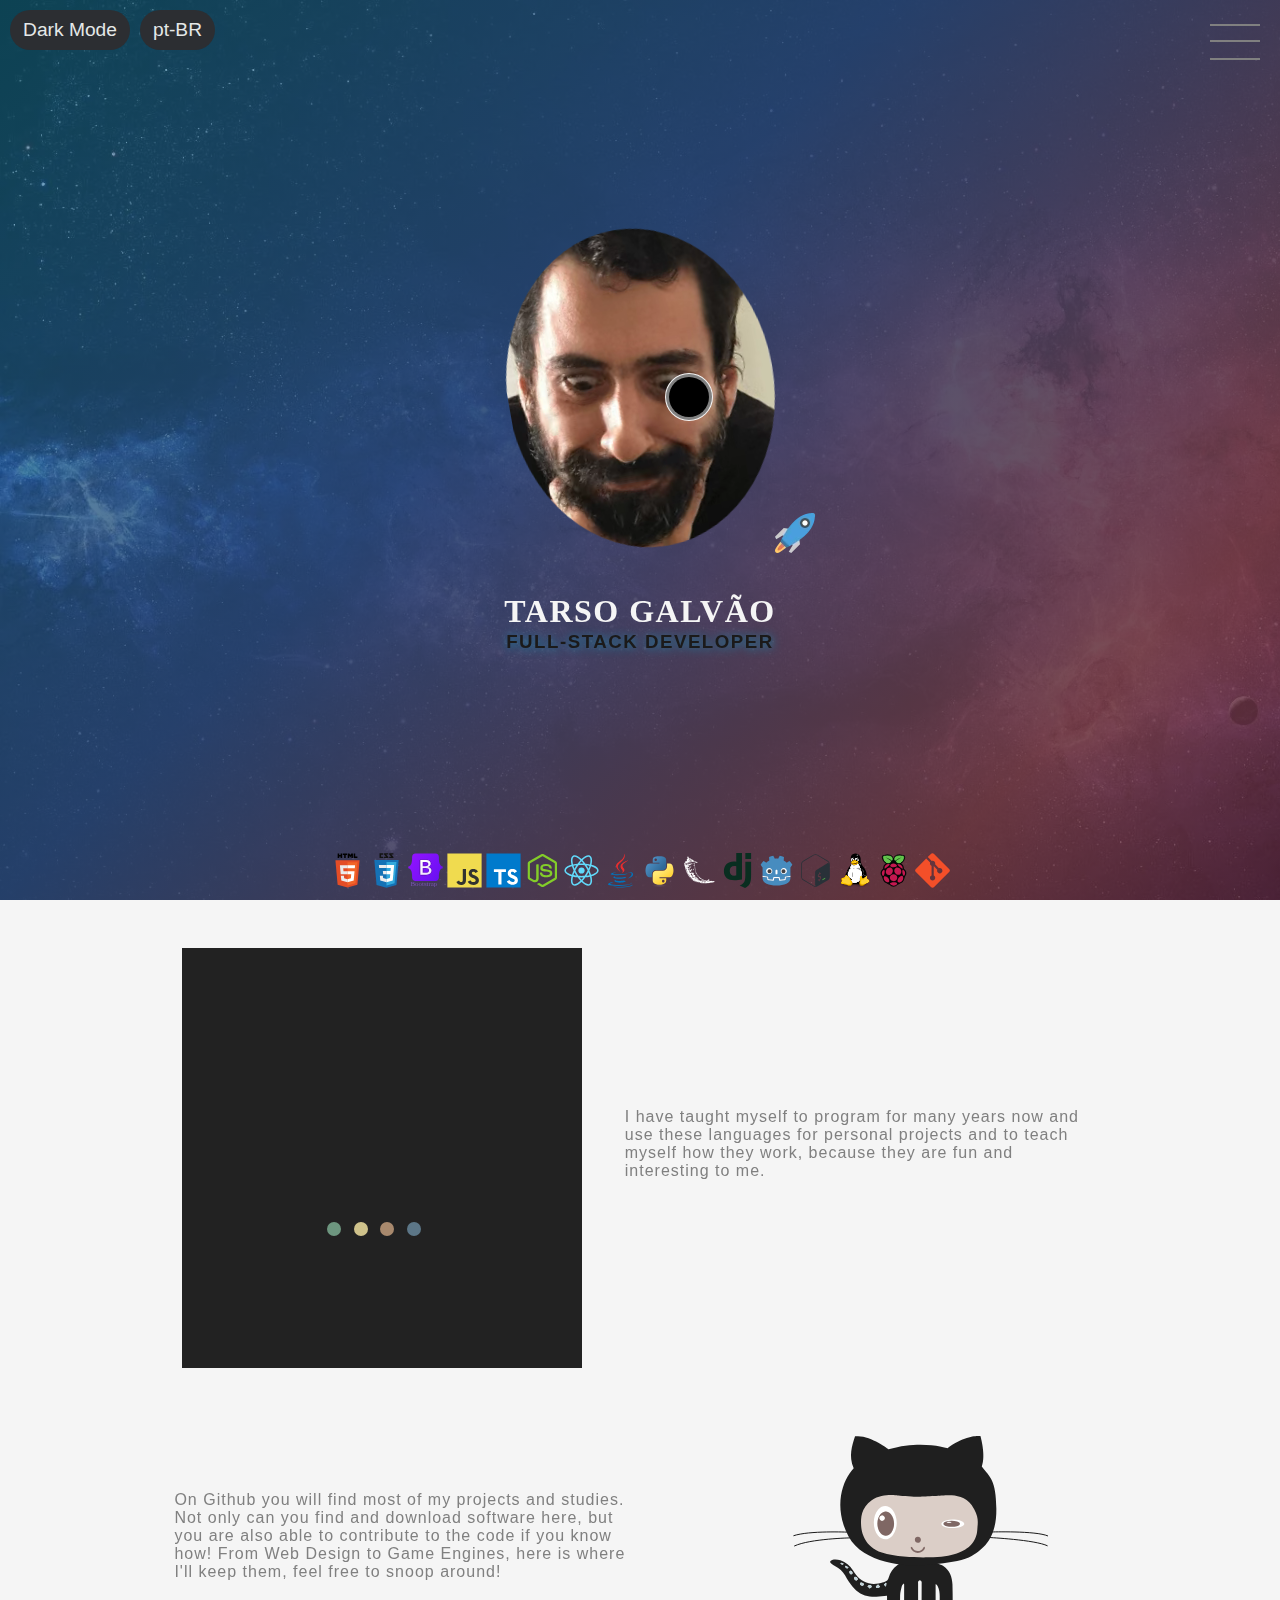
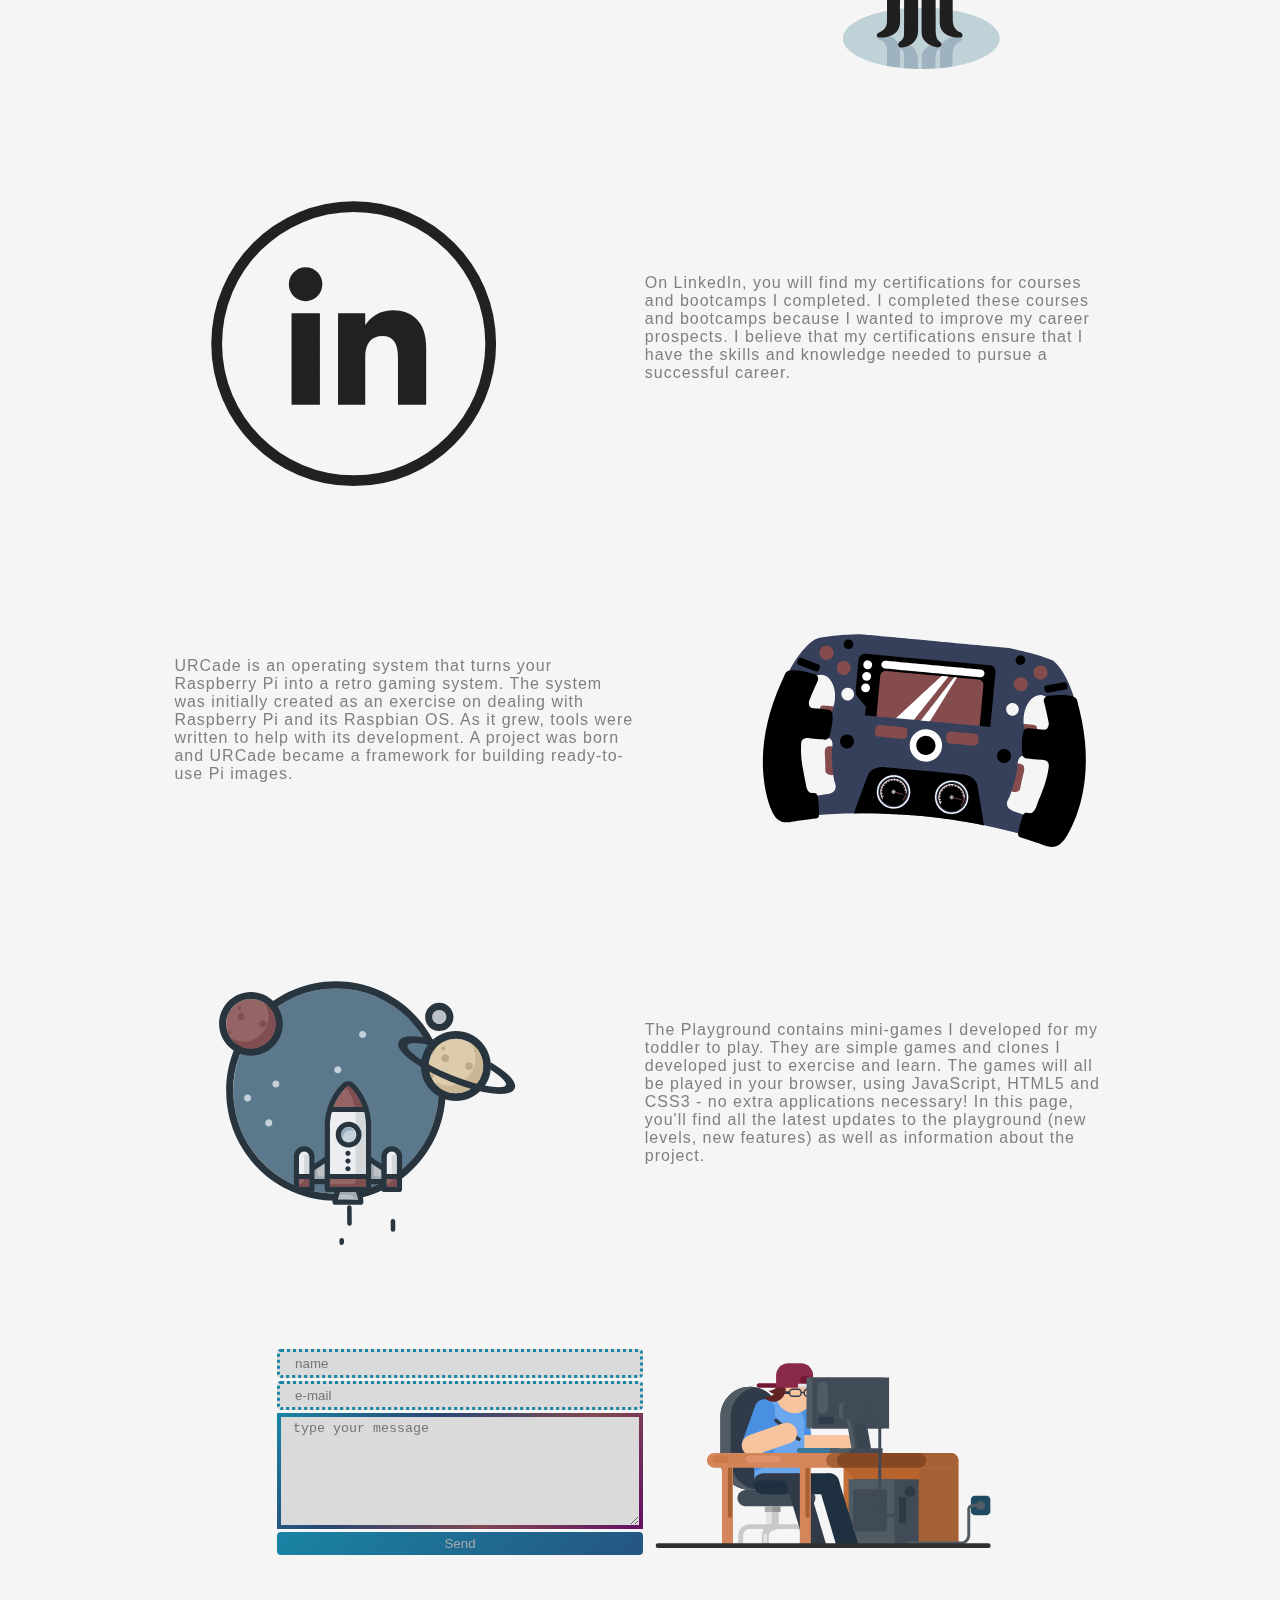
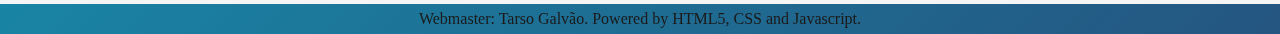
==== commit a2846ccf: "added canvas" ====
--- a/My Landing Page/index.html
+++ b/My Landing Page/index.html
@@ -218,6 +218,6 @@
         <!-- cards animated figures (json player)-->
         <script defer type="text/javascript" src="src/js/lottie-player.js" nonce="rAnd0m123"></script>
         <!-- canvas -->
-        <!-- <script type="text/javascript" src="src/js/canvas.js" nonce="rAnd0m123"></script> -->
+        <script type="text/javascript" src="src/js/canvas.js" nonce="rAnd0m123"></script>
     </body>
 </html>
--- a/My Landing Page/src/css/styles.css
+++ b/My Landing Page/src/css/styles.css
@@ -14,7 +14,6 @@
     position: absolute;
     margin: 0;
     padding: 0;
-    /* border: 10px solid black; */
 }
 /* -------------------------------------------------------CORNER BUTTONS: */
 /* light/dark and lang BUTTONS */
@@ -115,7 +114,6 @@
     letter-spacing: 1.5px;
     color: #1b1a1a;
     text-shadow: rgb(25, 132, 165) 1px 1px 10px;
-
     animation: header-text 2.5s 1;
     animation-timing-function: cubic-bezier(0.075, 0.82, 0.165, 1);
     transition: all 0.5s linear;
@@ -124,7 +122,6 @@
 h3.dark-mode {
     color: gray;
     text-shadow: #88acd1 1px 1px 4px;
-
 }
 
 @keyframes header-text {
@@ -562,7 +559,6 @@
 
     .header-image{
         margin-top: 100px;
-        /* height: 35%; */
     }
 
     .checkbox .trace:nth-child(1) {
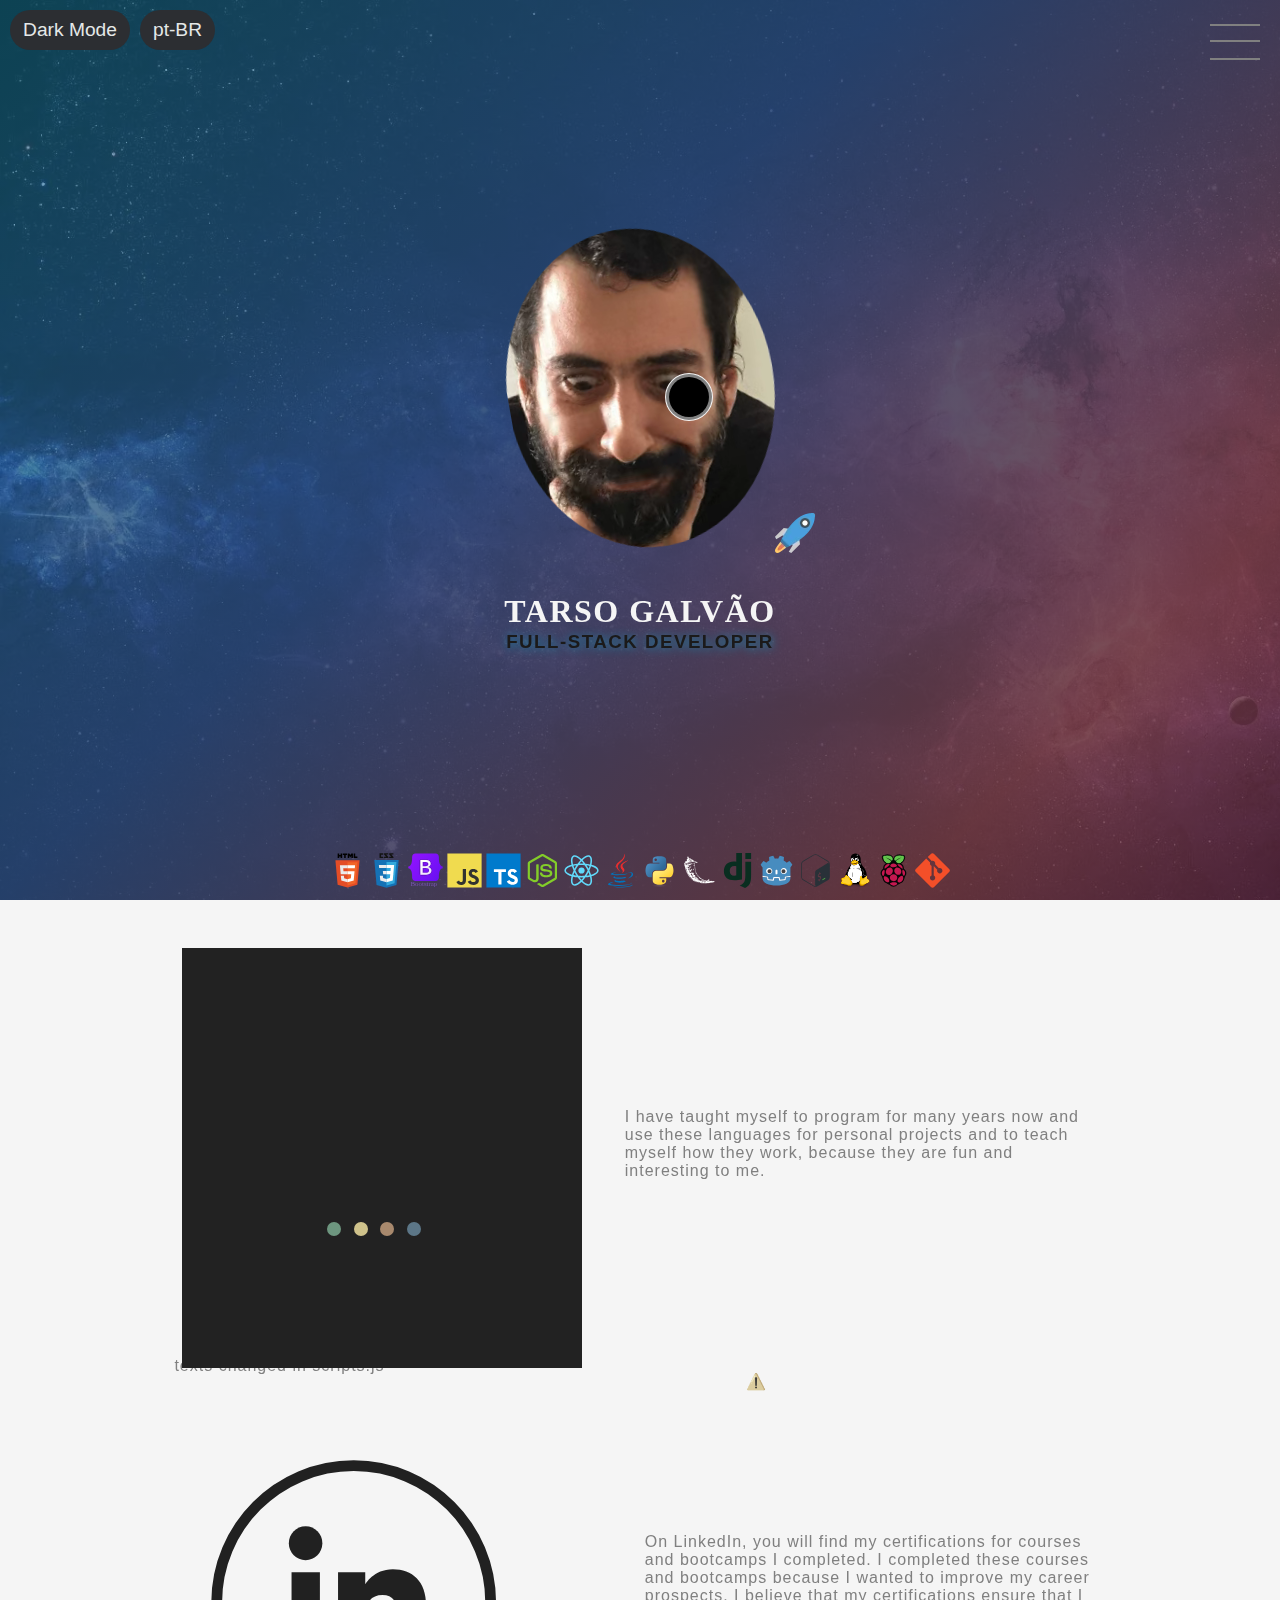
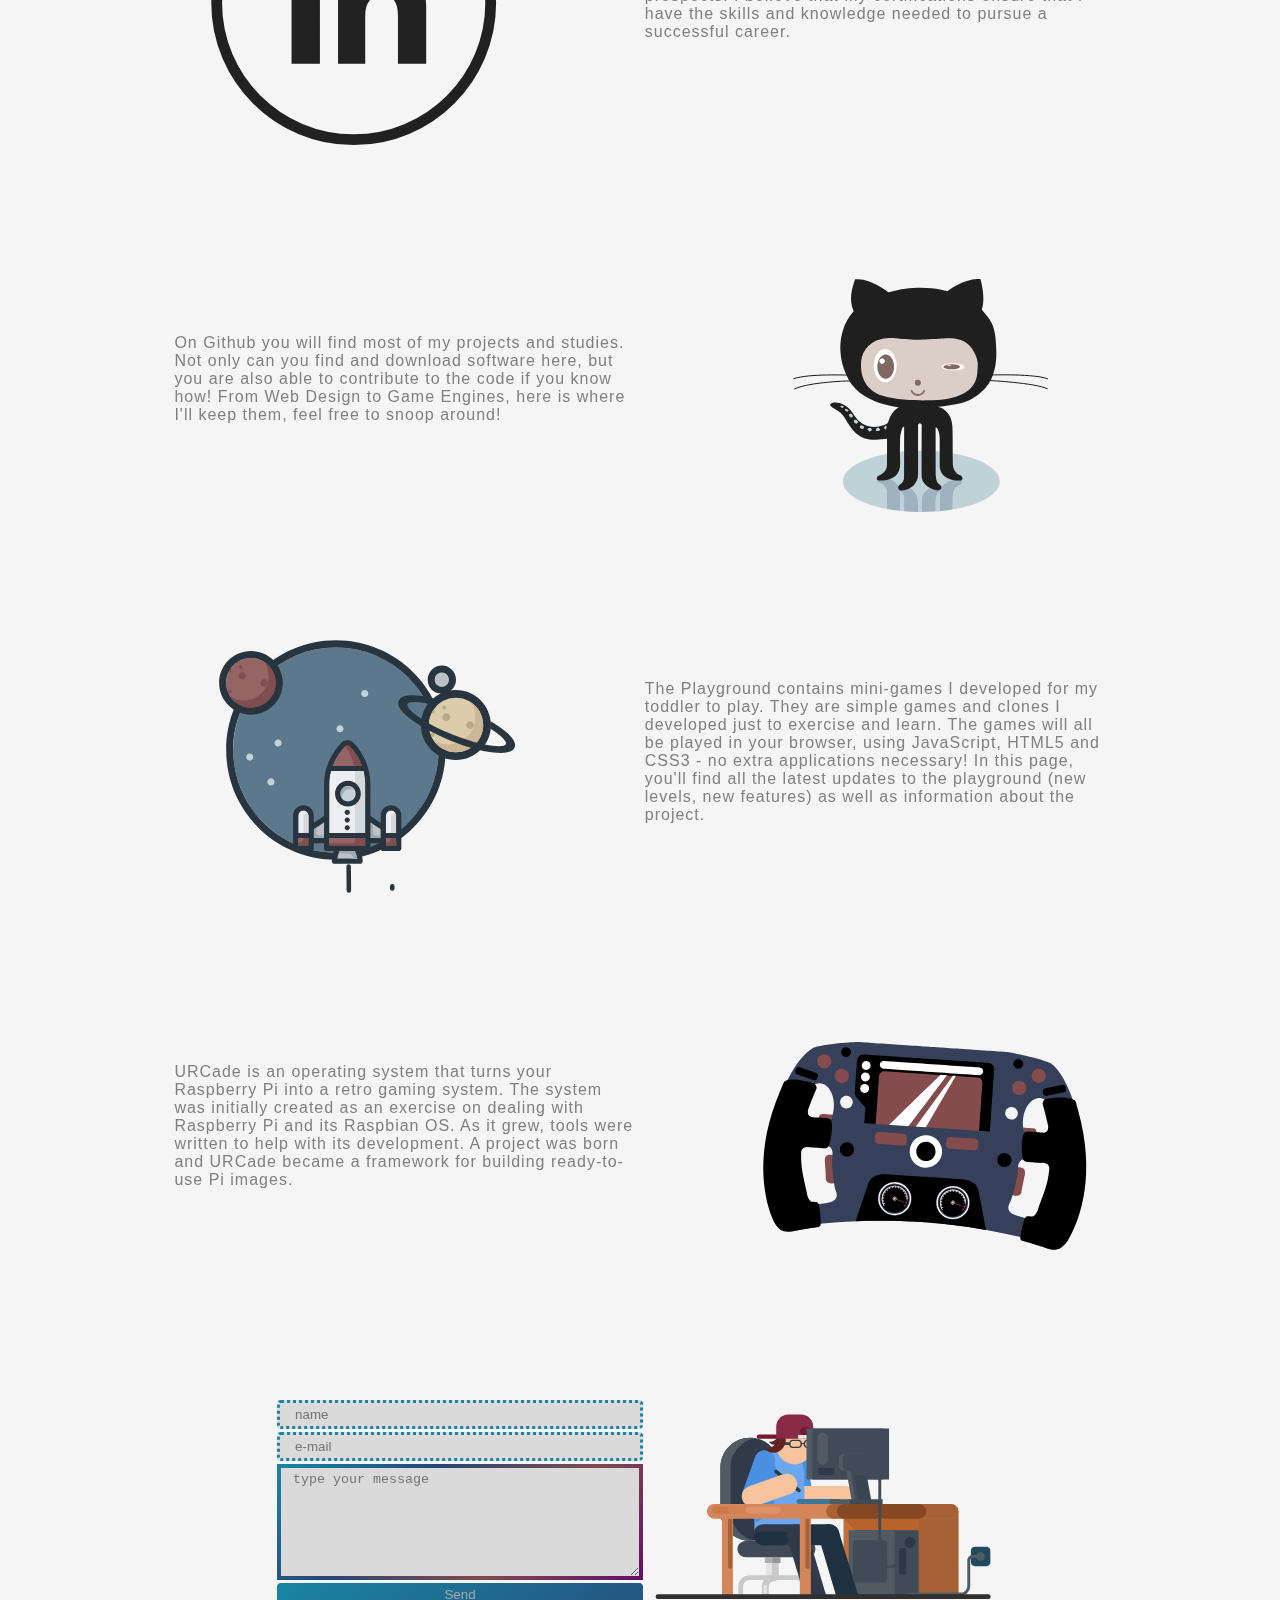
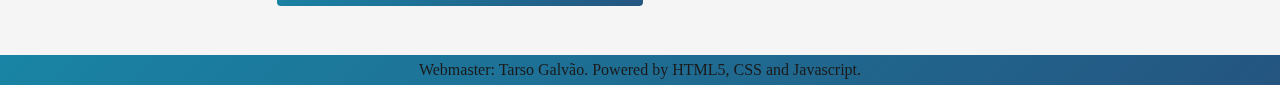
==== commit 486685fc: "added portfolio menu link and card" ====
--- a/My Landing Page/index.html
+++ b/My Landing Page/index.html
@@ -35,6 +35,9 @@
                         <nav class="menu-items">
                             <ul>
                                 <li>
+                                    <a href="/portfolio">Portfolio</a>
+                                </li>
+                                <li>
                                     <a id="cv" target="_blank">texts changed in scripts.js (Curriculum)</a>
                                 </li>
                                 <li>
@@ -122,21 +125,43 @@
 
         <!-- cards container -->
         <main class="container">
-
-            <!-- card 0 (no links) GRAPH -->
-            <div class="card-container">
-                    <div class="card-0 card-all">
-                        <div class="card-iframe">
-                            <div>
-                                <iframe id="iFrame" loading="lazy" src="api/api.html?surtarso" scrolling="no"></iframe>
-                            </div>
-                        </div>
-                    </div>
-                </a>
-                <div id="card-0" class="card-text">texts changed in scripts.js</div>
-            </div>
-
-            <!-- card 1 GITHUB -->
+            <!-- card 0 (no links) GRAPH [LEFT]-->
+            <div class="card-container">
+                <div class="card-0 card-all">
+                    <div class="card-iframe">
+                        <div>
+                            <iframe id="iFrame" loading="lazy" src="api/api.html?surtarso" scrolling="no"></iframe>
+                        </div>
+                    </div>
+                </div>
+            </a>
+            <div id="card-0" class="card-text">texts changed in scripts.js</div>
+            </div>
+            <!-- card 5 PORTFOLIO [RIGHT] -->
+            <div class="card-container">
+                <div id="card-5" class="card-text">texts changed in scripts.js</div>
+                <a class="links" href="/portfolio" target="_blank">
+                    <div class="card-5 card-all">
+                        <div class="card-wrapper">
+                            <lottie-player class="card-icon" src="img/cards/portfolio.json" background="transparent" speed="1" loop autoplay></lottie-player>
+                        </div>
+                    </div>
+                </a>
+            </div>
+
+            <!-- card 2 LINKEDIN [LEFT]-->
+            <div class="card-container">
+                <a class="links" href="https://www.linkedin.com/in/tarsogalvao" target="_blank">
+                    <div class="card-2 card-all">
+                        <div class="card-wrapper">
+                            <lottie-player class="card-icon" src="img/cards/linkedin.json" background="transparent" speed="1" loop autoplay></lottie-player>
+                        </div>
+                    </div>
+                </a>
+                <div id="card-2" class="card-text">texts changed in scripts.js</div>
+            </div>
+
+            <!-- card 1 GITHUB [RIGHT]-->
             <div class="card-container">
                 <div id="card-1" class="card-text">texts changed in scripts.js</div>
                 <a class="links" href="https://github.com/surtarso" target="_blank">
@@ -148,19 +173,19 @@
                 </a>
             </div>
 
-            <!-- card 2 LINKEDIN -->
-            <div class="card-container">
-                <a class="links" href="https://www.linkedin.com/in/tarsogalvao" target="_blank">
-                    <div class="card-2 card-all">
-                        <div class="card-wrapper">
-                            <lottie-player class="card-icon" src="img/cards/linkedin.json" background="transparent" speed="1" loop autoplay></lottie-player>
-                        </div>
-                    </div>
-                </a>
-                <div id="card-2" class="card-text">texts changed in scripts.js</div>
-            </div>
-
-            <!-- card 3 URCADE -->
+            <!-- card 4 PLAYGROUND [LEFT]-->
+            <div class="card-container">
+                <a class="links" href="https://tarsogalvao.ddns.net/games">
+                    <div class="card-4 card-all">
+                        <div class="card-wrapper">
+                            <lottie-player class="card-icon" src="img/cards/playground.json" background="transparent" speed="1" loop autoplay></lottie-player>
+                        </div>
+                    </div>
+                </a>
+                <div id="card-4" class="card-text">texts changed in scripts.js</div>
+            </div>
+
+            <!-- card 3 URCADE [RIGHT]-->
             <div class="card-container">
                 <div id="card-3" class="card-text">texts changed in scripts.js</div>
                 <a class="links" href="https://solidserverbr.ddns.net/urcade/" target="_blank">
@@ -172,17 +197,7 @@
                 </a>
             </div>
 
-            <!-- card 4 PLAYGROUND -->
-            <div class="card-container">
-                <a class="links" href="https://tarsogalvao.ddns.net/games">
-                    <div class="card-4 card-all">
-                        <div class="card-wrapper">
-                            <lottie-player class="card-icon" src="img/cards/playground.json" background="transparent" speed="1" loop autoplay></lottie-player>
-                        </div>
-                    </div>
-                </a>
-                <div id="card-4" class="card-text">texts changed in scripts.js</div>
-            </div>
+            
 
         <!-- pre-footer (messages) wrapper-->
         <div class="msgbox-wrapper">
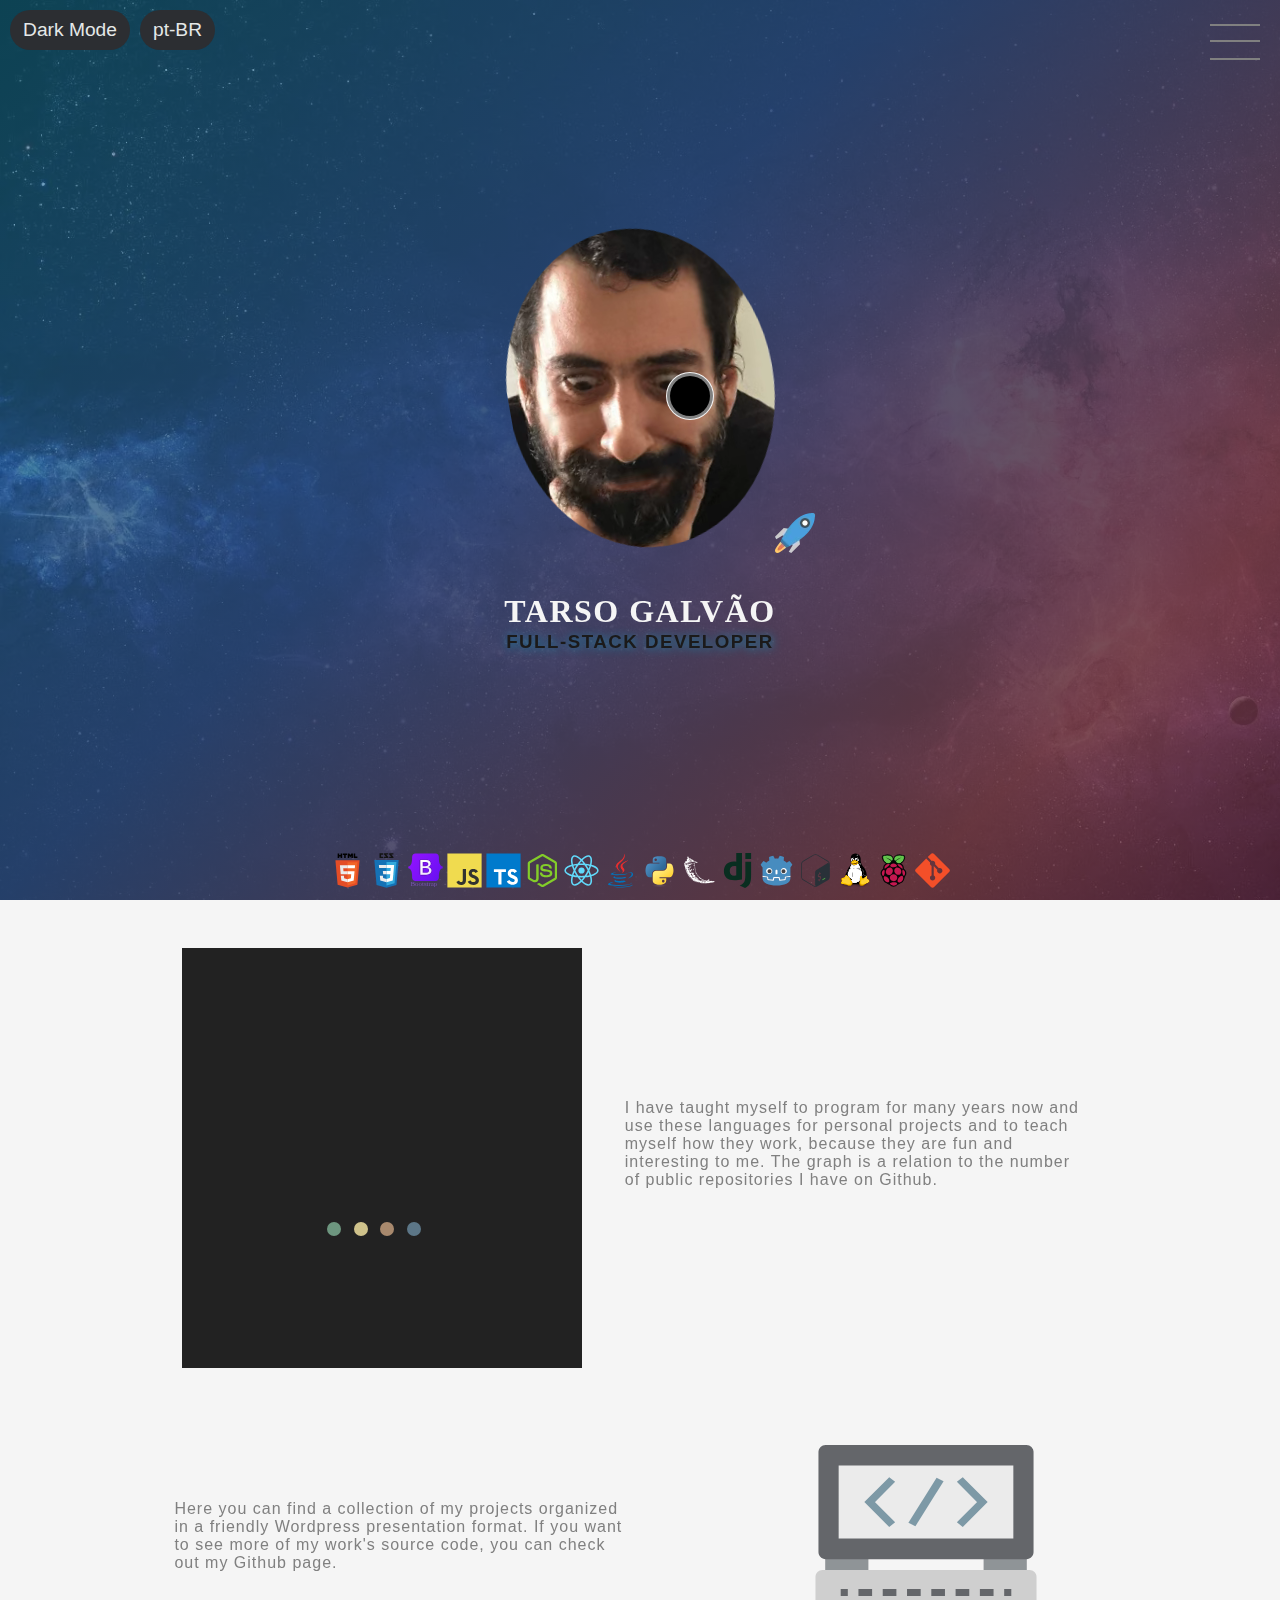
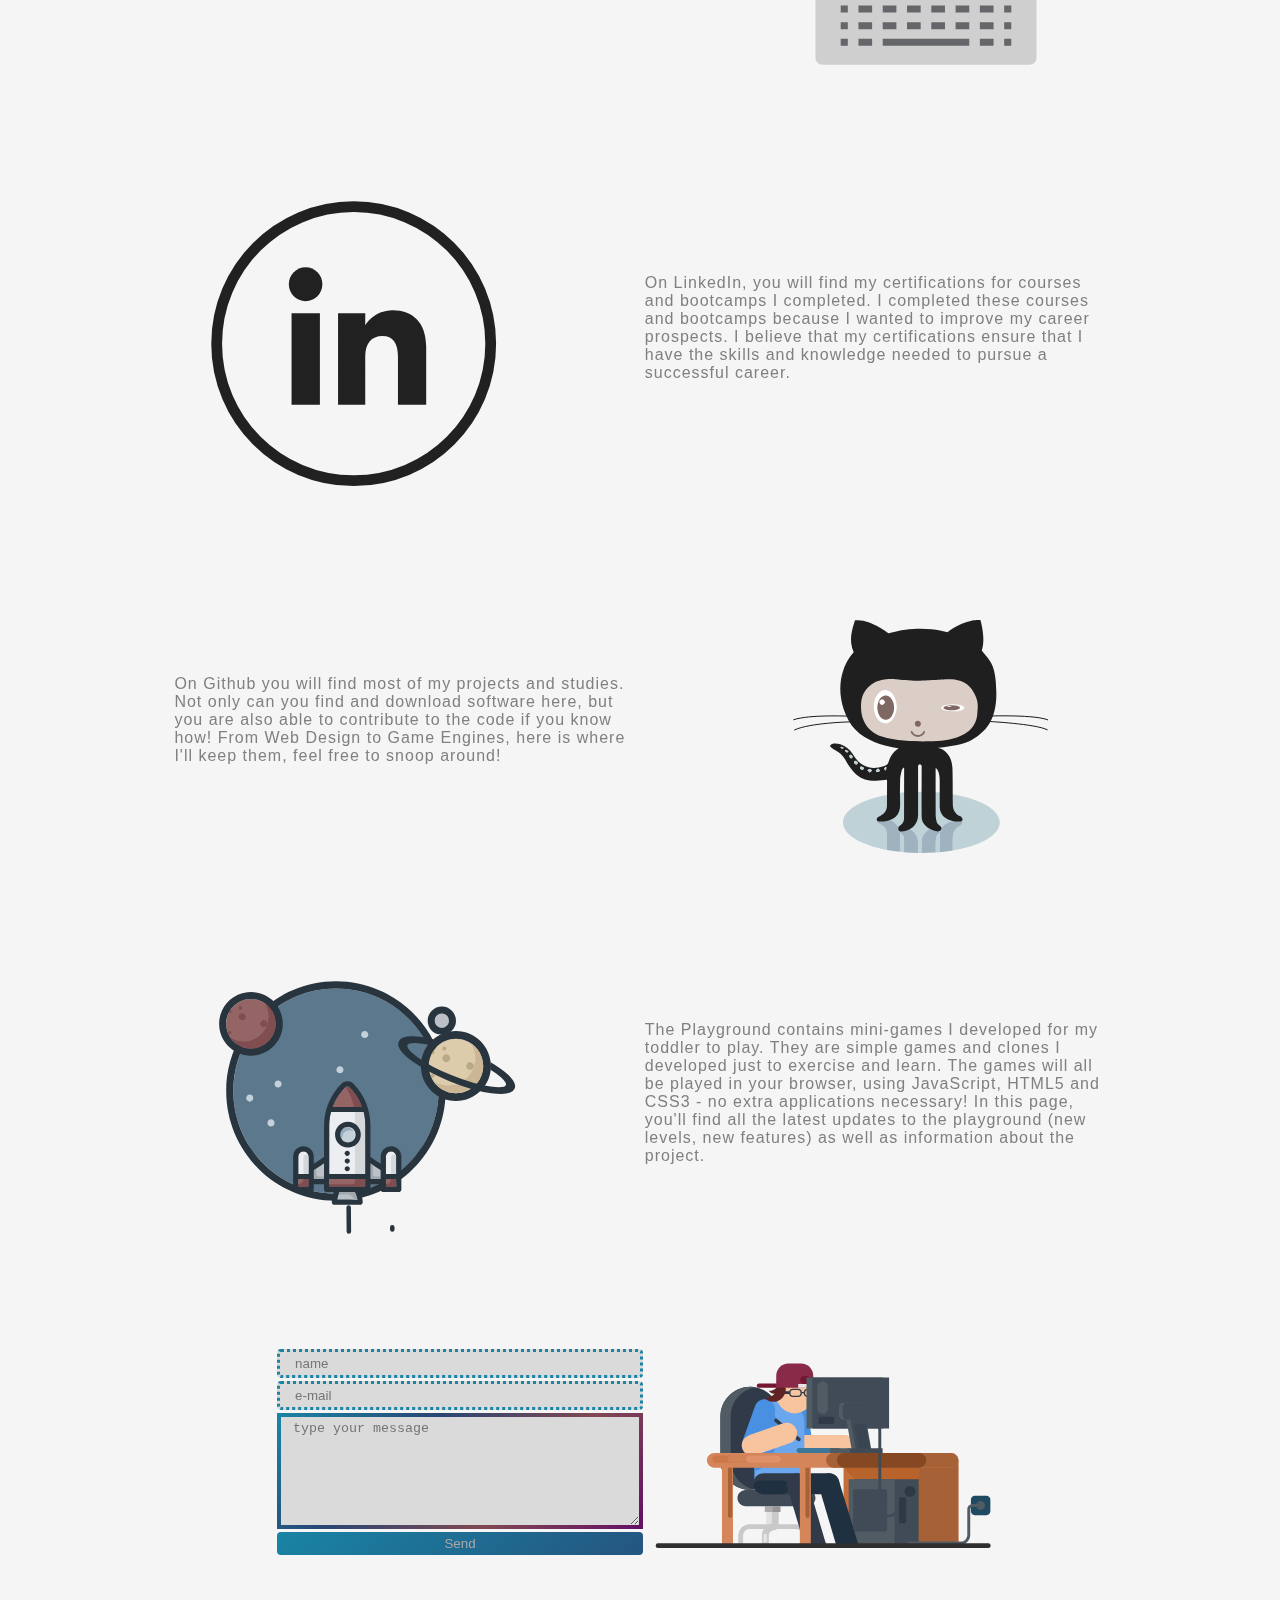
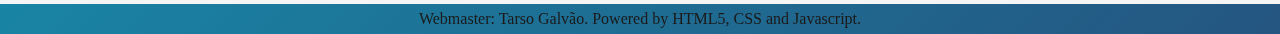
==== commit 6e49bdc6: "removed urcade from main page" ====
--- a/My Landing Page/index.html
+++ b/My Landing Page/index.html
@@ -186,7 +186,7 @@
             </div>
 
             <!-- card 3 URCADE [RIGHT]-->
-            <div class="card-container">
+            <!-- <div class="card-container">
                 <div id="card-3" class="card-text">texts changed in scripts.js</div>
                 <a class="links" href="https://solidserverbr.ddns.net/urcade/" target="_blank">
                     <div class="card-3 card-all">
@@ -195,7 +195,7 @@
                         </div>
                     </div>
                 </a>
-            </div>
+            </div> -->
 
             
 
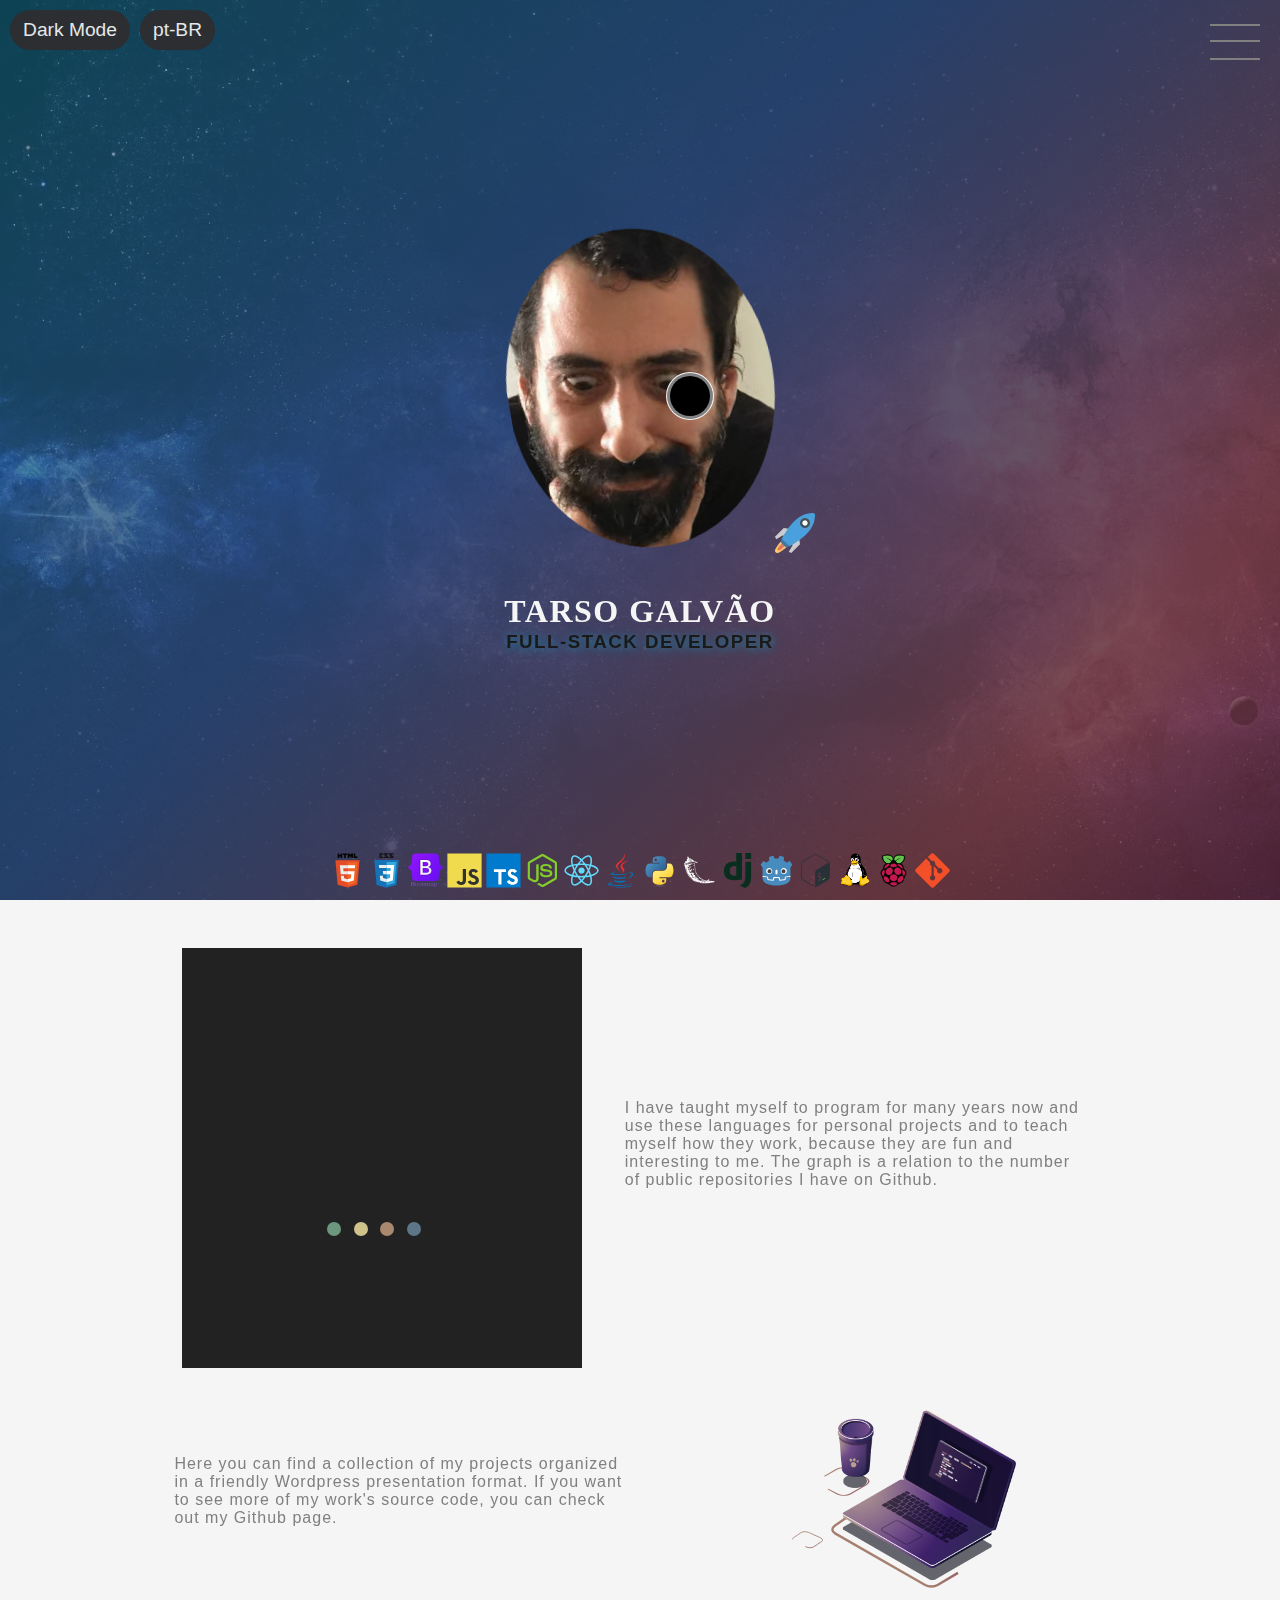
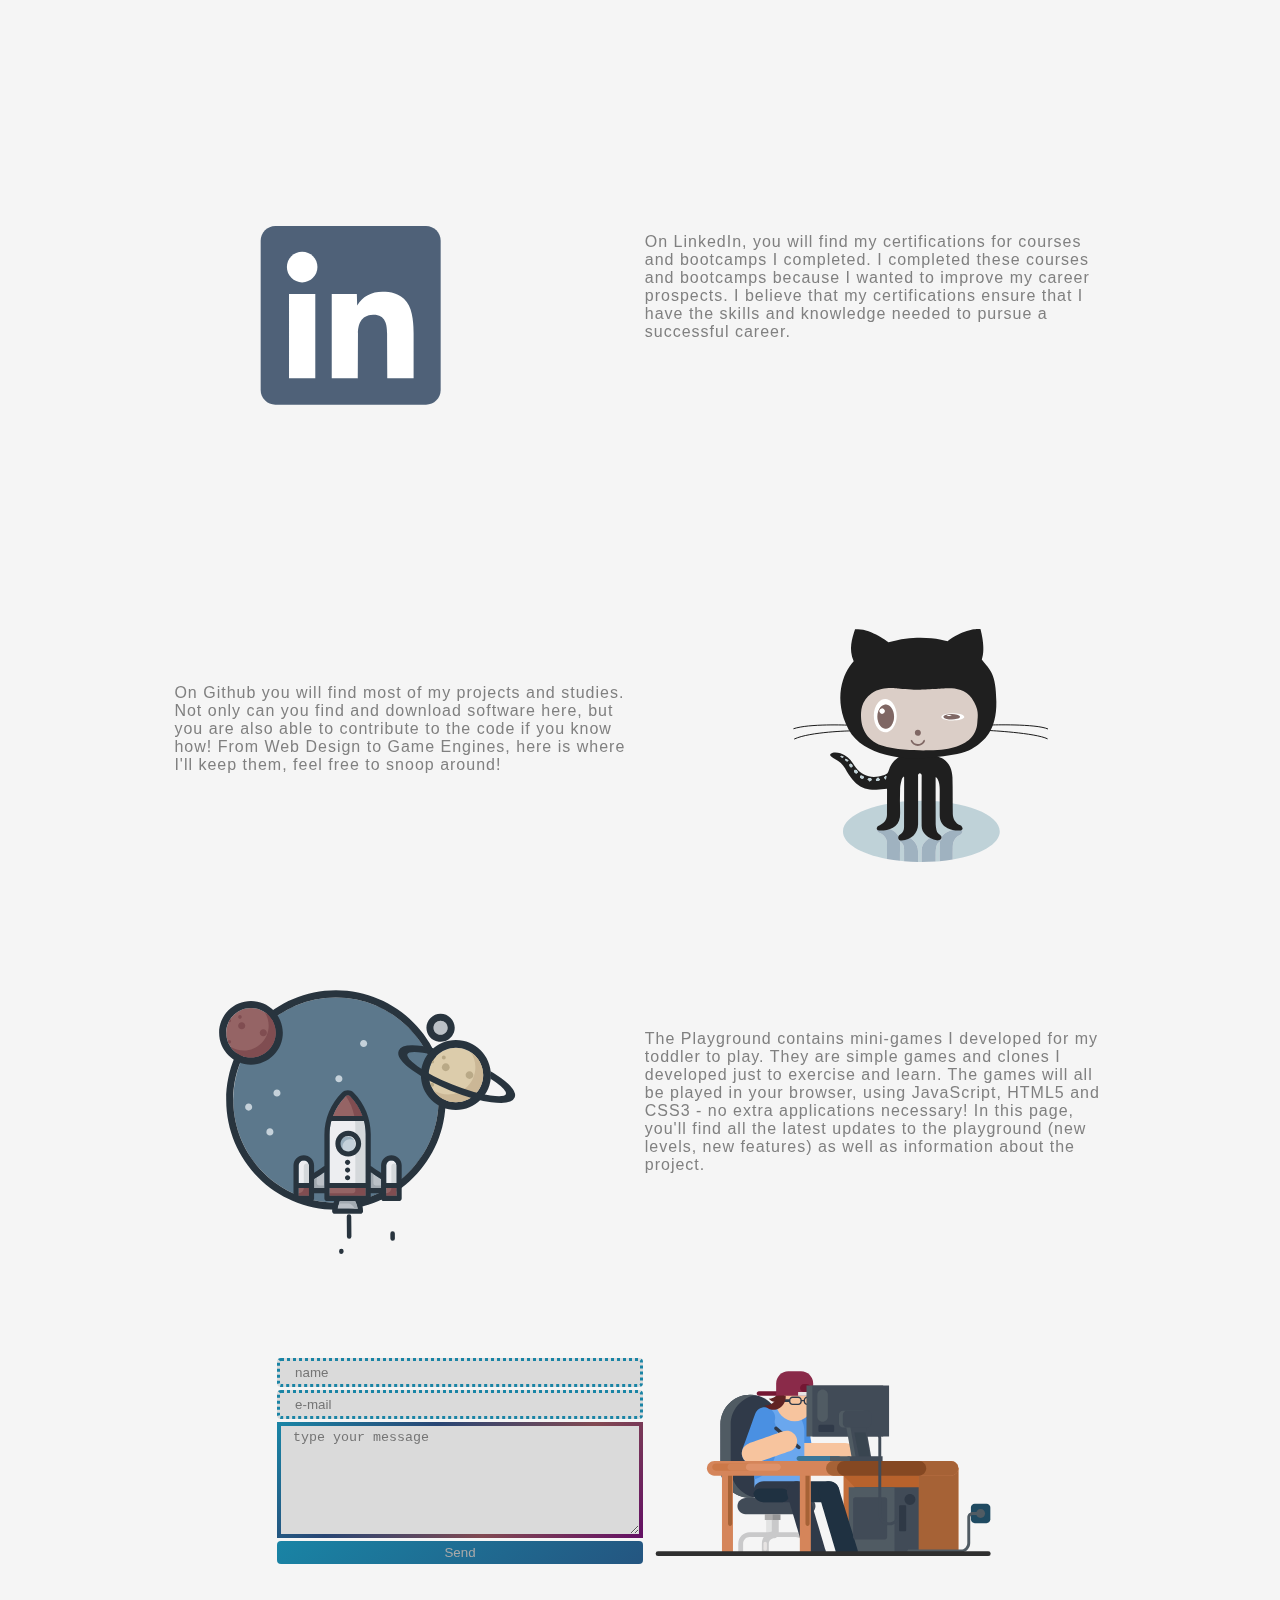
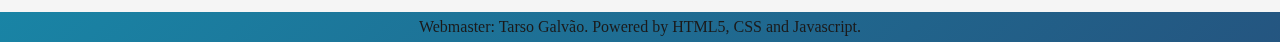
==== commit 6a932ff1: "replaced some icons, added target black to folio" ====
--- a/My Landing Page/index.html
+++ b/My Landing Page/index.html
@@ -35,7 +35,7 @@
                         <nav class="menu-items">
                             <ul>
                                 <li>
-                                    <a href="/portfolio">Portfolio</a>
+                                    <a href="/portfolio" target="_blank">Portfolio</a>
                                 </li>
                                 <li>
                                     <a id="cv" target="_blank">texts changed in scripts.js (Curriculum)</a>
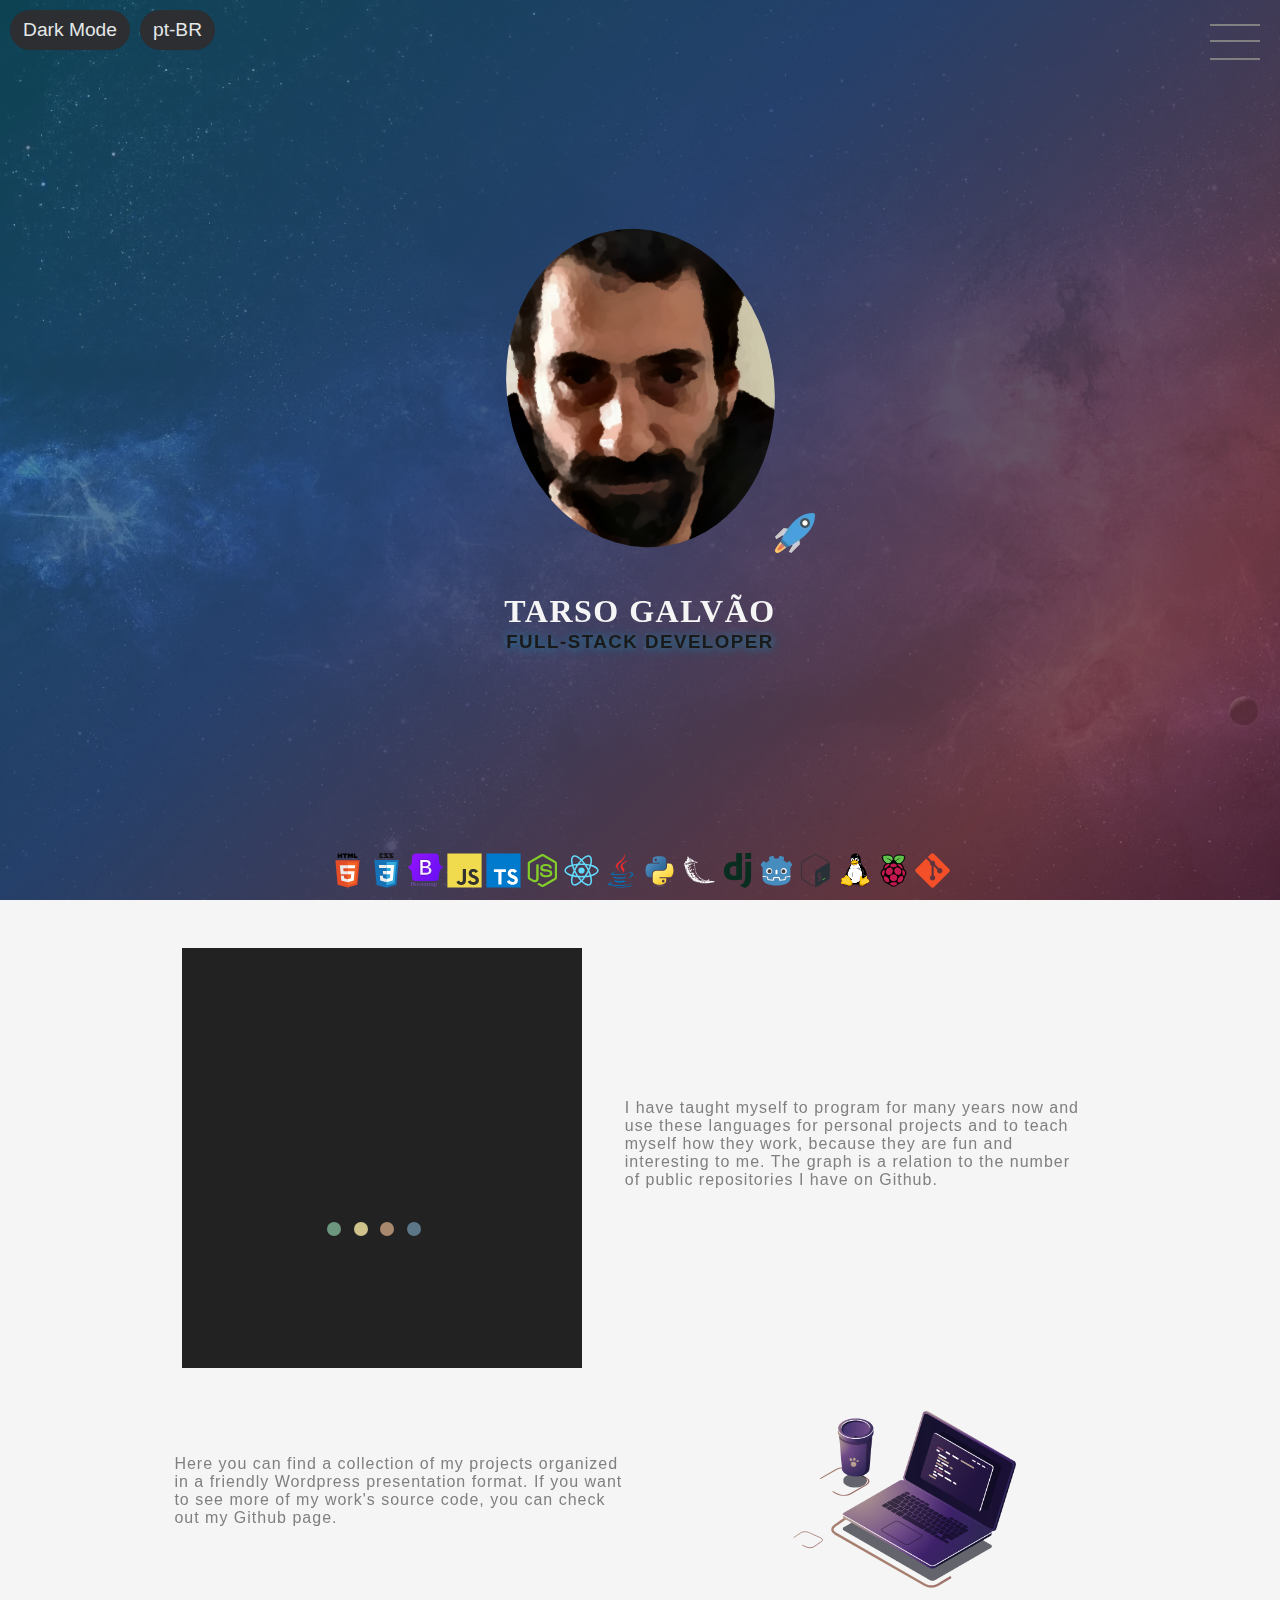
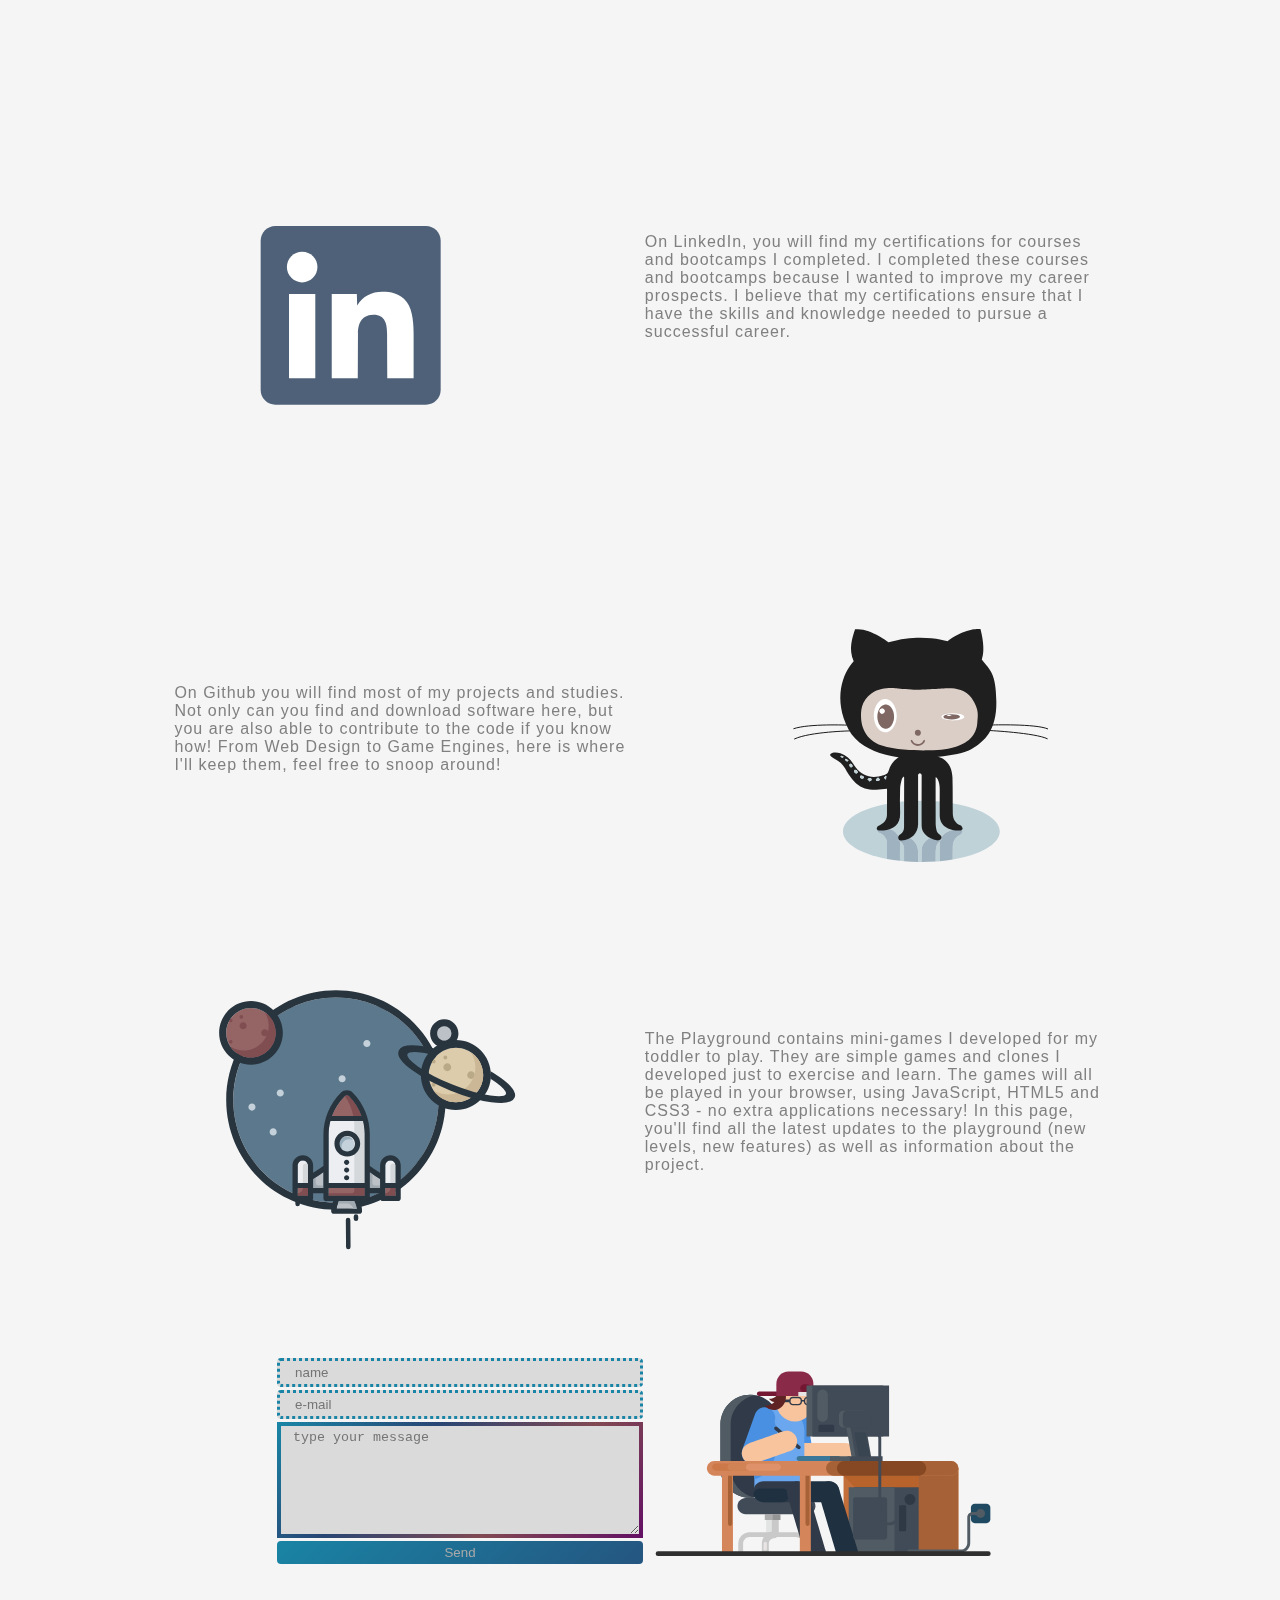
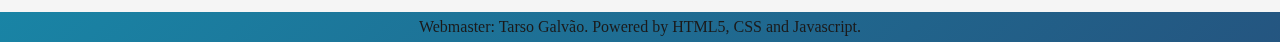
==== commit 0fd8224b: "changed my picture" ====
--- a/My Landing Page/index.html
+++ b/My Landing Page/index.html
@@ -59,7 +59,7 @@
             </div>
 
             <!-- Header main image + name text-->           
-            <video muted autoplay playsinline loop class="header-image" width="267px" height="320px" src="img/me.webm" type="video/webm" type="video/webm; codecs='vp9, opus'" preload="auto"></video>
+            <img class="header-image" width="267px" height="320px" src="img/me.png" type="image/png" />
             <h1>Tarso Galvão</h1>
             <!-- job description -->
             <h3 id="ht">texts changed in scripts.js</h3>
@@ -233,6 +233,6 @@
         <!-- cards animated figures (json player)-->
         <script defer type="text/javascript" src="src/js/lottie-player.js" nonce="rAnd0m123"></script>
         <!-- canvas -->
-        <script type="text/javascript" src="src/js/canvas.js" nonce="rAnd0m123"></script>
+        <!-- <script type="text/javascript" src="src/js/canvas.js" nonce="rAnd0m123"></script> -->
     </body>
 </html>
